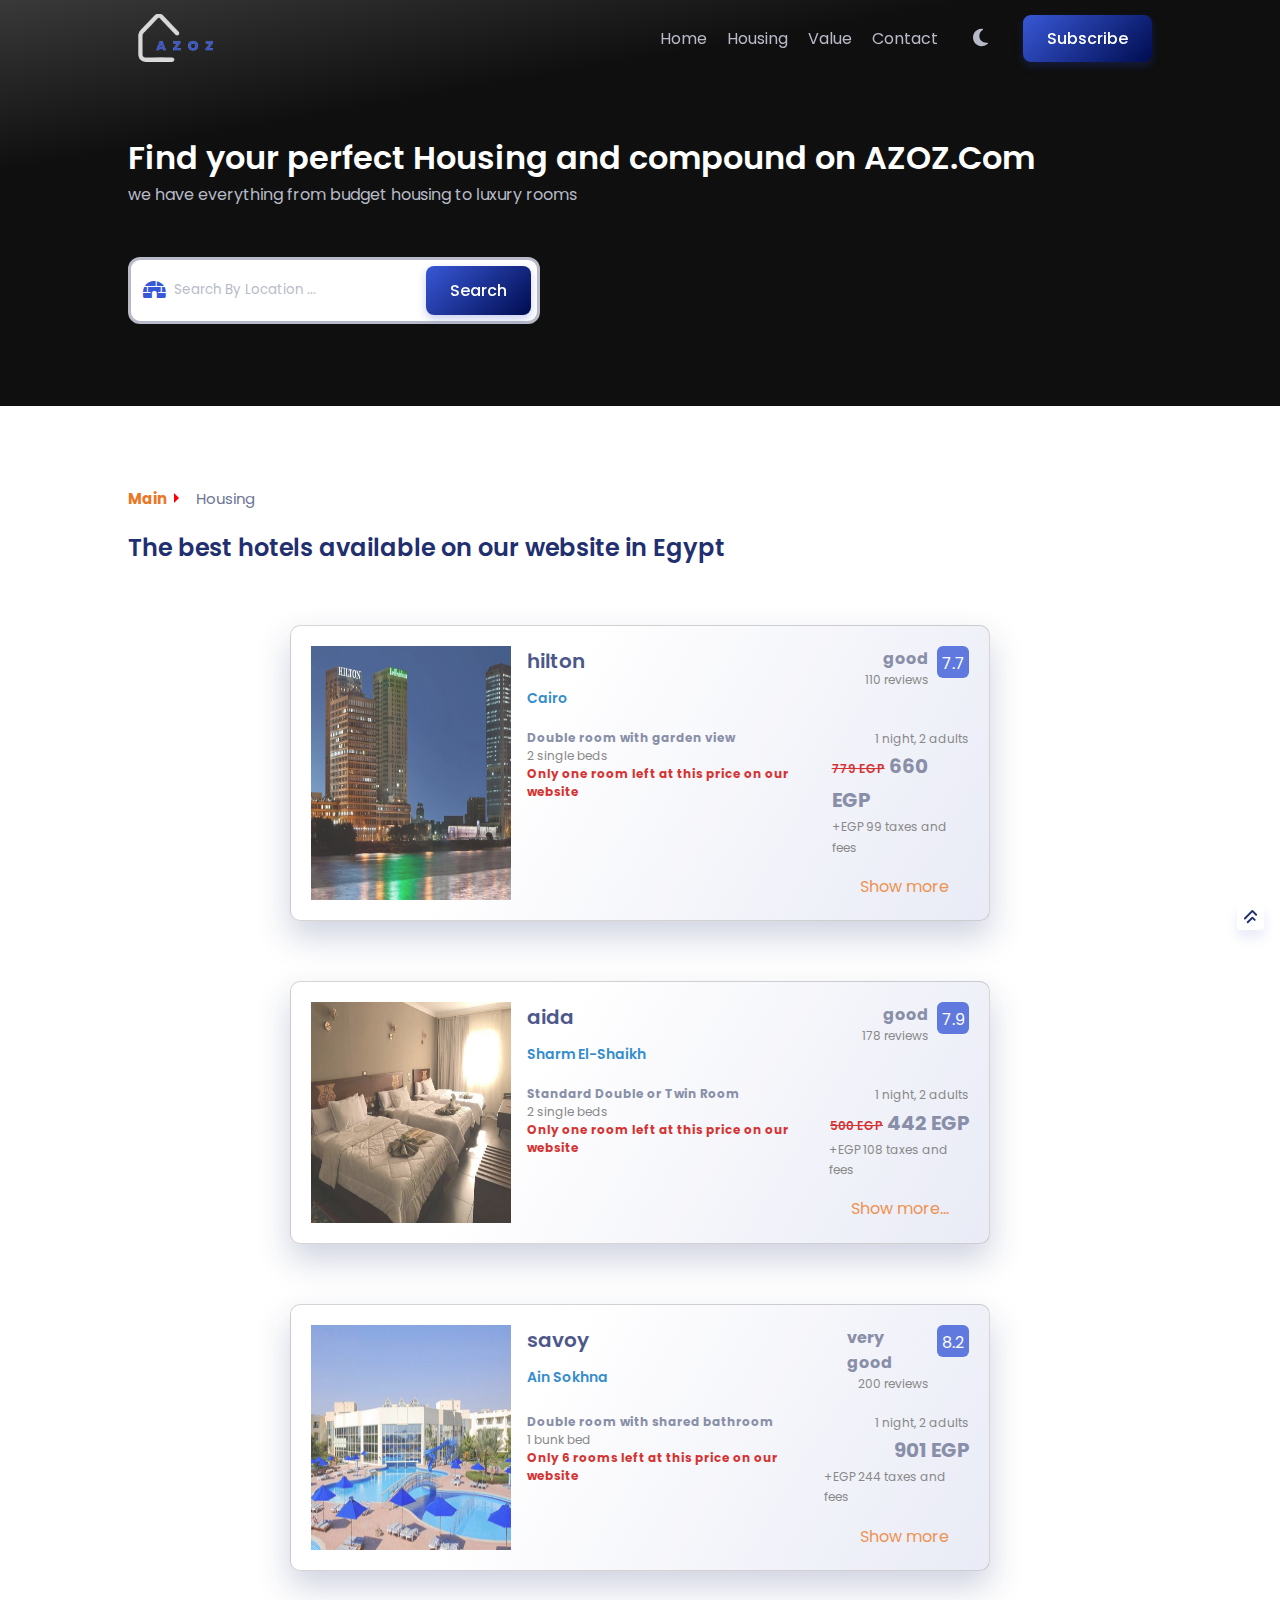
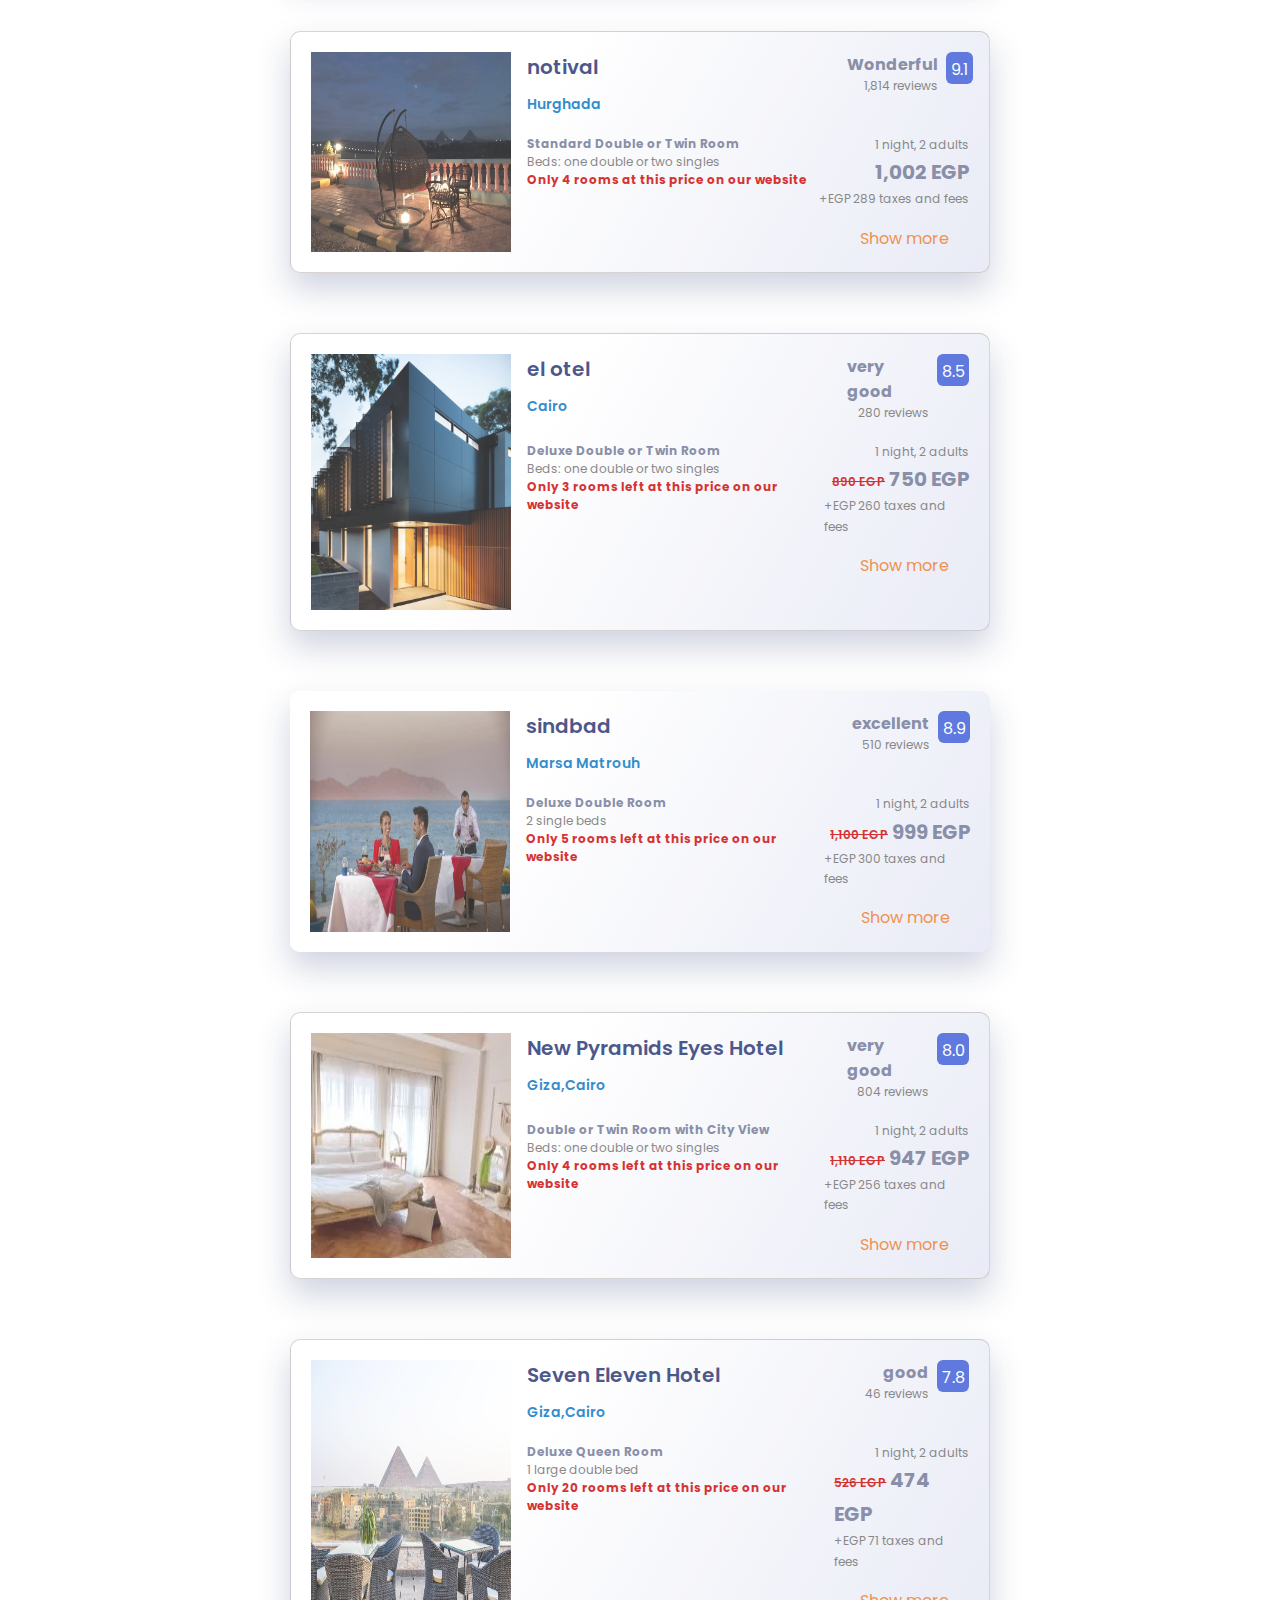
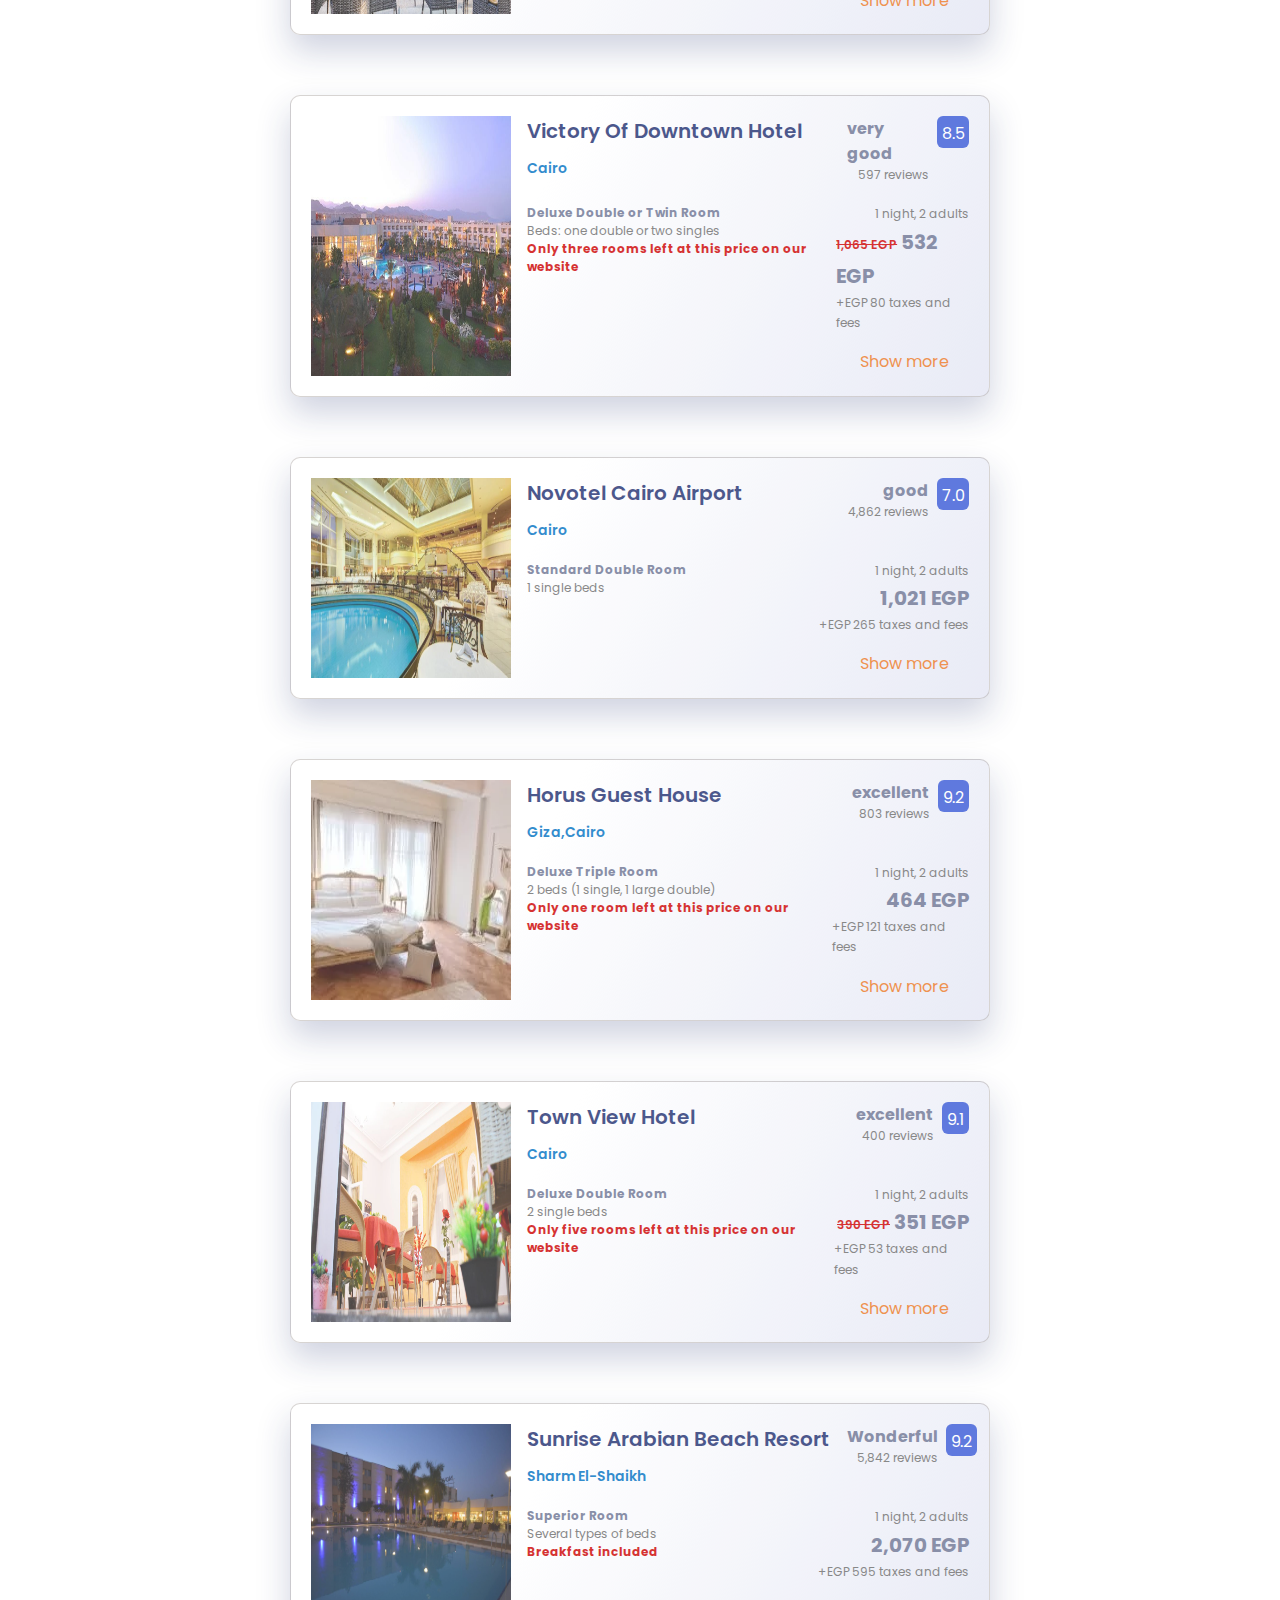
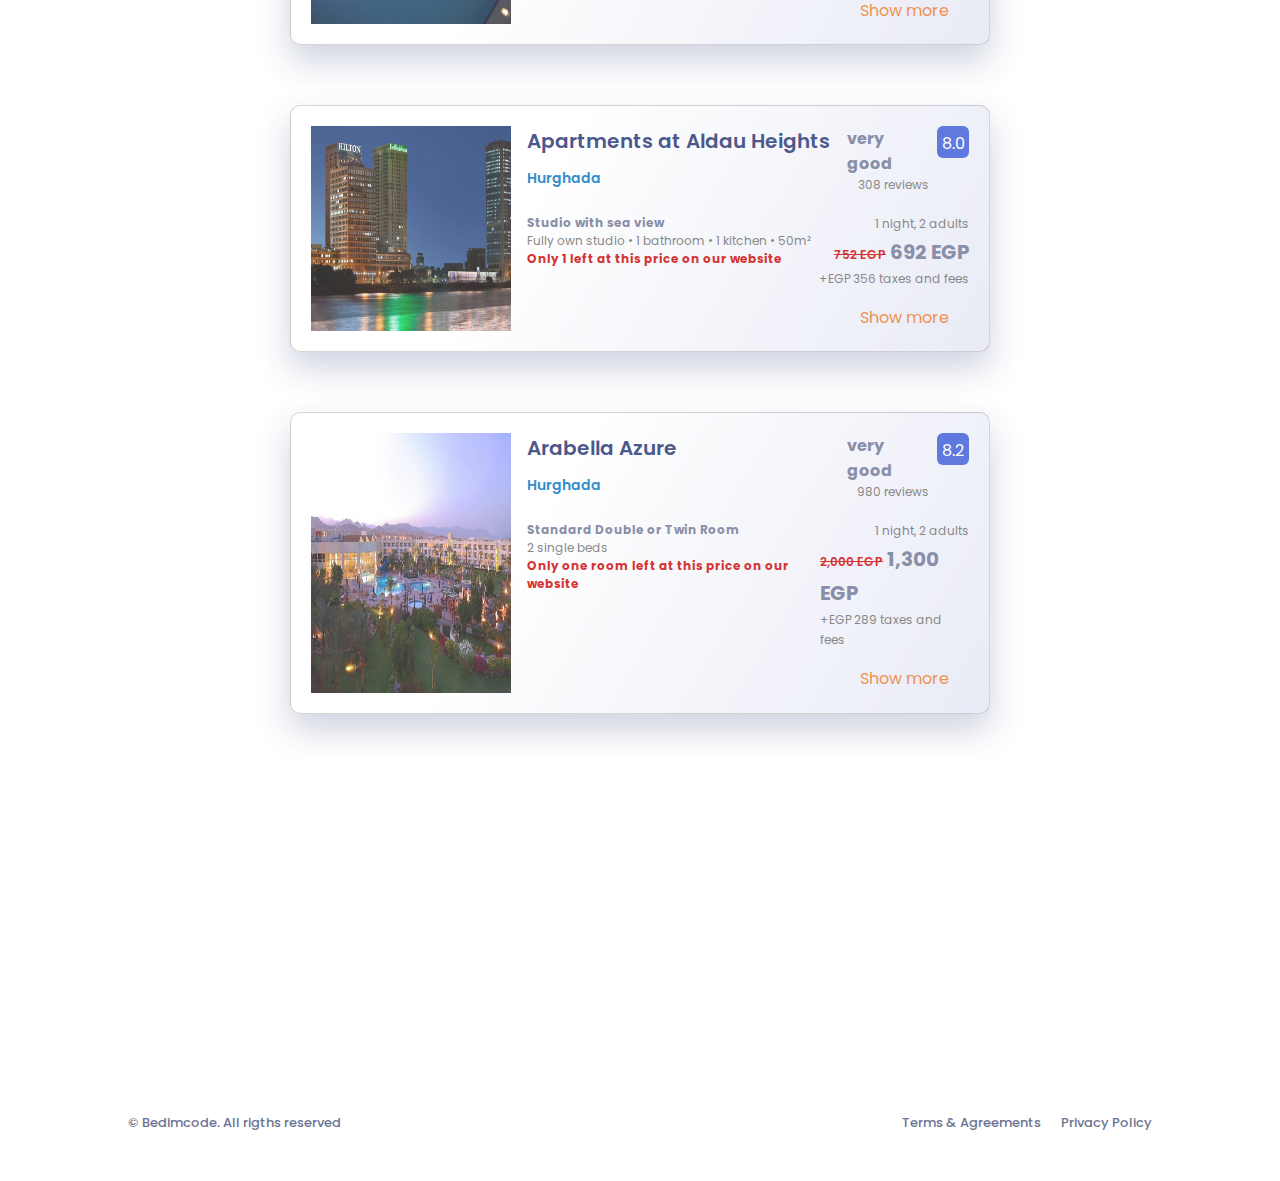
==== housing.html @ ae032623 "first" ====
<!DOCTYPE html>
<html lang="en">
<head>
    <meta charset="UTF-8">
    <meta http-equiv="X-UA-Compatible" content="IE=edge">
    <meta name="viewport" content="width=device-width, initial-scale=1.0">
    <title>More Housing</title>

    <!--=============== FAVICON ===============-->
    <link rel="shortcut icon" href="image/favicon.png" type="image/x-icon">

    <!-- Font Awesome Library -->
    <link rel="stylesheet" href="css/all.min.css">

    <!-- Main Template CSS File -->
    <link rel="stylesheet" href="css/housing.css">
</head>
<body onload="yt()">
    <!--==================== HEADER ====================-->
    <header class="header" id="header">
        <div class="container">
            <nav class="nav">
                <a href="#" class="nav__logo">
                    <img src="image/abc-removebg-preview.png" alt="website logo">
                </a>

                <div class="nav__bar">
                    <div class="nav__menu">
                        <ul class="nav__list">
                            <li class="nav__item">
                                <a href="#home" class="nav__link">
                                    <i class="fa-solid fa-house"></i>
                                    <span>home</span>
                                </a>
                            </li>
                            <li class="nav__item">
                                <a href="#popular" class="nav__link">
                                    <i class="fa-solid fa-hotel"></i>
                                    <span>housing</span>
                                </a>
                            </li>
                            <li class="nav__item">
                                <a href="#value" class="nav__link">
                                    <i class="fa-solid fa-award"></i>
                                    <span>value</span>
                                </a>
                            </li>
                            <li class="nav__item">
                                <a href="#contact" class="nav__link">
                                    <i class="fa-solid fa-phone-volume"></i>
                                    <span>contact</span>
                                </a>
                            </li>
                        </ul>
                    </div>
    
                    <i class="fa fa-moon dark-mode" id="dark-mode-btn"></i>

                    <div id="loginplace"><a href="sign.html" id="namelink" class="btn nav__button">Subscribe</a></div>
                    <div onclick="ahmed()" id="place"><a href="#" id="namelink1" class="btn nav__button">logout</a></div>
                    <div id="profile1"><a style="text-decoration: none;" href="#" class="btn nav__button">profile</a></div>

                </div>
            </nav>
        </div>
    </header>
    <br>
    <!-- -------------------------------------------------- -->
    <section class="otel">
        <section class="Hotels">
            <!-- -------------------------------------------------- -->
            <header class="h">
                <div class="container">
                    <div class="info">
                        <h1>Find your perfect Housing and compound on AZOZ.Com</h1>
                        <p>we have everything from budget housing to luxury rooms</p>
                        <form action="" class="home__search">
                            <i class="fa-solid fa-igloo"></i>
                            <input type="search" class="home__search-input" placeholder="Search By Location ...">
                            <button class="home__search-btn btn">Search</button>
                        </form>
                    </div>
                </div>
            </header>
            <div class="container">
                <div class="links">
                    <a href="index.html">Main</a>
                    <a href="">Housing</a>
                </div>
                <h2>The best hotels available on our website in Egypt</h2>
                <div class="all">
                    <div class="card" id="hilton">
                        <div class="imge">
                            <a href="hilton.html"> <img src="image/hilton-hotel-cairo-3.jpg" alt=""></a>
                        </div>
                        <div class="info">
                            <div class="first">
                                <div class="head">
                                    <h2> <a href="hilton.html">hilton</a></h2>
                                    <h3> <a href="hilton.html">Cairo</a></h3>
                                </div>
                                <div class="support">
                                    <div class="rev">
                                        <div>good</div>
                                        <div>110 reviews</div>
                                    </div>
                                    <span>7.7</span>
                                </div>
                            </div>
                            <div class="second">
                                <div class="one">
                                    <div class="fixed1">Double room with garden view</div>
                                    <div class="fixed2">2 single beds</div>
                                    <div class="fixed3">Only one room left at this price on our website</div>
                                </div>
                                <div class="two">
                                    <div class="fixed">1 night, 2 adults</div>
                                    <div class="praice"><del>779 EGP</del>660 EGP </div>
                                    <div class="fixed">+EGP 99 taxes and fees</div>
                                    <a href="hilton.html">Show more</a>
                                </div>
                            </div>
                        </div>
                    </div>
                    <div class="card" id="aida">
                        <div class="imge">
                            <a href="Aida hotel.html"> <img src="image/twon.jpg" alt=""></a>
                        </div>
                        <div class="info">
                            <div class="first">
                                <div class="head">
                                    <h2> <a href="Aida hotel.html">aida</a></h2>
                                    <h3> <a href="Aida hotel.html">Sharm El-Shaikh</a></h3>
                                </div>
                                <div class="support">
                                    <div class="rev">
                                        <div>good</div>
                                        <div>178 reviews</div>
                                    </div>
                                    <span>7.9</span>
                                </div>
                            </div>
                            <div class="second">
                                <div class="one">
                                    <div class="fixed1">Standard Double or Twin Room</div>
                                    <div class="fixed2">2 single beds</div>
                                    <div class="fixed3">Only one room left at this price on our website</div>
                                </div>
                                <div class="two">
                                    <div class="fixed">1 night, 2 adults</div>
                                    <div class="praice"> <del>500 EGP</del>442 EGP </div>
                                    <div class="fixed">+EGP 108 taxes and fees</div>
                                    <a href="aida.html">Show more...</a>
                                </div>
                            </div>
                        </div>
                    </div>
                    <div class="card" id="savoy">
                        <div class="imge">
                            <a href="savoy.html"> <img src="image/sidbad.jfif" alt=""></a>
                        </div>
                        <div class="info">
                            <div class="first">
                                <div class="head">
                                    <h2> <a href="savoy.html">savoy</a></h2>
                                    <h3> <a href="savoy.html">Ain Sokhna</a></h3>
                                </div>
                                <div class="support">
                                    <div class="rev">
                                        <div>very good</div>
                                        <div>200 reviews</div>
                                    </div>
                                    <span>8.2</span>
                                </div>
                            </div>
                            <div class="second">
                                <div class="one">
                                    <div class="fixed1">Double room with shared bathroom</div>
                                    <div class="fixed2">1 bunk bed</div>
                                    <div class="fixed3">Only 6 rooms left at this price on our website</div>
                                </div>
                                <div class="two">
                                    <div class="fixed">1 night, 2 adults</div>
                                    <div class="praice">
                                        <!--<del>500 EGP</del>-->901 EGP
                                    </div>
                                    <div class="fixed">+EGP 244 taxes and fees</div>
                                    <a href="savoy.html">Show more</a>
                                </div>
                            </div>
                        </div>
                    </div>
                    <div class="card" id="notival">
                        <div class="imge">
                            <a href="notival.html"> <img src="image/seven.jpg" alt=""></a>
                        </div>
                        <div class="info">
                            <div class="first">
                                <div class="head">
                                    <h2> <a href="notival.html">notival</a></h2>
                                    <h3> <a href="notival.html">Hurghada</a></h3>
                                </div>
                                <div class="support">
                                    <div class="rev">
                                        <div>Wonderful</div>
                                        <div>1,814 reviews</div>
                                    </div>
                                    <span>9.1</span>
                                </div>
                            </div>
                            <div class="second">
                                <div class="one">
                                    <div class="fixed1">Standard Double or Twin Room</div>
                                    <div class="fixed2">Beds: one double or two singles</div>
                                    <div class="fixed3">Only 4 rooms at this price on our website</div>
                                </div>
                                <div class="two">
                                    <div class="fixed">1 night, 2 adults</div>
                                    <div class="praice">1,002 EGP </div>
                                    <div class="fixed">+EGP 289 taxes and fees</div>
                                    <a href="notival.html">Show more</a>
                                </div>
                            </div>
                        </div>
                    </div>
                    <div class="card" id="elotel">
                        <div class="imge">
                            <a href="elotel.html"> <img src="image/value.jpg" alt=""></a>
                        </div>
                        <div class="info">
                            <div class="first">
                                <div class="head">
                                    <h2> <a href="elotel.html">el otel</a></h2>
                                    <h3> <a href="elotel.html">Cairo</a></h3>
                                </div>
                                <div class="support">
                                    <div class="rev">
                                        <div>very good</div>
                                        <div>280 reviews</div>
                                    </div>
                                    <span>8.5</span>
                                </div>
                            </div>
                            <div class="second">
                                <div class="one">
                                    <div class="fixed1">Deluxe Double or Twin Room</div>
                                    <div class="fixed2">Beds: one double or two singles</div>
                                    <div class="fixed3">Only 3 rooms left at this price on our website</div>
                                </div>
                                <div class="two">
                                    <div class="fixed">1 night, 2 adults</div>
                                    <div class="praice"><del>890 EGP</del>750 EGP </div>
                                    <div class="fixed">+EGP 260 taxes and fees</div>
                                    <a href="elotel.html">Show more</a>
                                </div>
                            </div>
                        </div>
                    </div>
                    <div style="border: none;" class="card" id="sindbad">
                        <div class="imge">
                            <a href="sindbad.html"> <img src="image/sunrise.jpg" alt=""></a>
                        </div>
                        <div class="info">
                            <div class="first">
                                <div class="head">
                                    <h2> <a href="sindbad.html">sindbad</a></h2>
                                    <h3> <a href="sindbad.html">Marsa Matrouh</a></h3>
                                </div>
                                <div class="support">
                                    <div class="rev">
                                        <div>excellent</div>
                                        <div>510 reviews</div>
                                    </div>
                                    <span>8.9</span>
                                </div>
                            </div>
                            <div class="second">
                                <div class="one">
                                    <div class="fixed1">Deluxe Double Room</div>
                                    <div class="fixed2">2 single beds</div>
                                    <div class="fixed3">Only 5 rooms left at this price on our website</div>
                                </div>
                                <div class="two">
                                    <div class="fixed">1 night, 2 adults</div>
                                    <div class="praice"><del>1,100 EGP</del>999 EGP </div>
                                    <div class="fixed">+EGP 300 taxes and fees</div>
                                    <a href="sindbad.html">Show more</a>
                                </div>
                            </div>
                        </div>
                    </div>
                    <div class="card" id="new">
                        <div class="imge">
                            <a href="new.html"> <img src="image/elotel.webp" alt=""></a>
                        </div>
                        <div class="info">
                            <div class="first">
                                <div class="head">
                                    <h2> <a href="new.html">New Pyramids Eyes Hotel</a></h2>
                                    <h3> <a href="new.html">Giza,Cairo</a></h3>
                                </div>
                                <div class="support">
                                    <div class="rev">
                                        <div>very good</div>
                                        <div>804 reviews</div>
                                    </div>
                                    <span>8.0</span>
                                </div>
                            </div>
                            <div class="second">
                                <div class="one">
                                    <div class="fixed1">Double or Twin Room with City View</div>
                                    <div class="fixed2">Beds: one double or two singles</div>
                                    <div class="fixed3">Only 4 rooms left at this price on our website</div>
                                </div>
                                <div class="two">
                                    <div class="fixed">1 night, 2 adults</div>
                                    <div class="praice"><del>1,110 EGP</del>947 EGP </div>
                                    <div class="fixed">+EGP 256 taxes and fees</div>
                                    <a href="new.htmlee">Show more</a>
                                </div>
                            </div>
                        </div>
                    </div>
                    <div class="card" id="seven">
                        <div class="imge">
                            <a href="seven.html"> <img src="image/269230602.jpg" alt=""></a>
                        </div>
                        <div class="info">
                            <div class="first">
                                <div class="head">
                                    <h2> <a href="seven.html">Seven Eleven Hotel</a></h2>
                                    <h3> <a href="seven.html">Giza,Cairo</a></h3>
                                </div>
                                <div class="support">
                                    <div class="rev">
                                        <div>good</div>
                                        <div>46 reviews</div>
                                    </div>
                                    <span>7.8</span>
                                </div>
                            </div>
                            <div class="second">
                                <div class="one">
                                    <div class="fixed1">Deluxe Queen Room</div>
                                    <div class="fixed2">1 large double bed</div>
                                    <div class="fixed3">Only 20 rooms left at this price on our website</div>
                                </div>
                                <div class="two">
                                    <div class="fixed">1 night, 2 adults</div>
                                    <div class="praice"><del>526 EGP</del>474 EGP </div>
                                    <div class="fixed">+EGP 71 taxes and fees</div>
                                    <a href="seven.html">Show more</a>
                                </div>
                            </div>
                        </div>
                    </div>
                    <div class="card" id="victory">
                        <div class="imge">
                            <a href="victory.html"> <img src="image/126b5e21-d3ff-4d45-a3eb-1bd9fd223700.jfif" alt=""></a>
                        </div>
                        <div class="info">
                            <div class="first">
                                <div class="head">
                                    <h2> <a href="victory.html">Victory Of Downtown Hotel</a></h2>
                                    <h3> <a href="victory.html">Cairo</a></h3>
                                </div>
                                <div class="support">
                                    <div class="rev">
                                        <div>very good</div>
                                        <div>597 reviews</div>
                                    </div>
                                    <span>8.5</span>
                                </div>
                            </div>
                            <div class="second">
                                <div class="one">
                                    <div class="fixed1">Deluxe Double or Twin Room</div>
                                    <div class="fixed2">Beds: one double or two singles</div>
                                    <div class="fixed3">Only three rooms left at this price on our website</div>
                                </div>
                                <div class="two">
                                    <div class="fixed">1 night, 2 adults</div>
                                    <div class="praice"><del>1,065 EGP</del>532 EGP </div>
                                    <div class="fixed">+EGP 80 taxes and fees</div>
                                    <a href="victory.html">Show more</a>
                                </div>
                            </div>
                        </div>
                    </div>
                    <div class="card" id="novotel">
                        <div class="imge">
                            <a href="novotel.html"> <img src="image/notival.jfif" alt=""></a>
                        </div>
                        <div class="info">
                            <div class="first">
                                <div class="head">
                                    <h2> <a href="novotel.html">Novotel Cairo Airport</a></h2>
                                    <h3> <a href="novotel.html">Cairo</a></h3>
                                </div>
                                <div class="support">
                                    <div class="rev">
                                        <div>good</div>
                                        <div>4,862 reviews</div>
                                    </div>
                                    <span>7.0</span>
                                </div>
                            </div>
                            <div class="second">
                                <div class="one">
                                    <div class="fixed1">Standard Double Room</div>
                                    <div class="fixed2">1 single beds</div>
                                </div>
                                <div class="two">
                                    <div class="fixed">1 night, 2 adults</div>
                                    <div class="praice">1,021 EGP </div>
                                    <div class="fixed">+EGP 265 taxes and fees</div>
                                    <a href="novotel.html">Show more</a>
                                </div>
                            </div>
                        </div>
                    </div>
                    <div class="card" id="horus">
                        <div class="imge">
                            <a href="horus.html"> <img src="image/340600448.webp" alt=""></a>
                        </div>
                        <div class="info">
                            <div class="first">
                                <div class="head">
                                    <h2> <a href="horus.html">Horus Guest House</a></h2>
                                    <h3> <a href="horus.html">Giza,Cairo</a></h3>
                                </div>
                                <div class="support">
                                    <div class="rev">
                                        <div>excellent</div>
                                        <div>803 reviews</div>
                                    </div>
                                    <span>9.2</span>
                                </div>
                            </div>
                            <div class="second">
                                <div class="one">
                                    <div class="fixed1">Deluxe Triple Room</div>
                                    <div class="fixed2">2 beds (1 single, 1 large double)</div>
                                    <div class="fixed3">Only one room left at this price on our website</div>
                                </div>
                                <div class="two">
                                    <div class="fixed">1 night, 2 adults</div>
                                    <div class="praice">464 EGP </div>
                                    <div class="fixed">+EGP 121 taxes and fees</div>
                                    <a href="horus.html">Show more</a>
                                </div>
                            </div>
                        </div>
                    </div>
                    <div class="card" id="town">
                        <div class="imge">
                            <a href="town.html"> <img src="image/55.jfif" alt=""></a>
                        </div>
                        <div class="info">
                            <div class="first">
                                <div class="head">
                                    <h2> <a href="horus.html"> Town View Hotel</a></h2>
                                    <h3> <a href="horus.html">Cairo</a></h3>
                                </div>
                                <div class="support">
                                    <div class="rev">
                                        <div>excellent</div>
                                        <div>400 reviews</div>
                                    </div>
                                    <span>9.1</span>
                                </div>
                            </div>
                            <div class="second">
                                <div class="one">
                                    <div class="fixed1">Deluxe Double Room</div>
                                    <div class="fixed2">2 single beds</div>
                                    <div class="fixed3">Only five rooms left at this price on our website</div>
                                </div>
                                <div class="two">
                                    <div class="fixed">1 night, 2 adults</div>
                                    <div class="praice"><del>390 EGP</del>351 EGP </div>
                                    <div class="fixed">+EGP 53 taxes and fees</div>
                                    <a href="horus.html">Show more</a>
                                </div>
                            </div>
                        </div>
                    </div>
                    <div class="card" id="sun">
                        <div class="imge">
                            <a href="sun.html"> <img src="image/novital.jpg" alt=""></a>
                        </div>
                        <div class="info">
                            <div class="first">
                                <div class="head">
                                    <h2> <a href="sun.html"> Sunrise Arabian Beach Resort</a></h2>
                                    <h3> <a href="sun.html">Sharm El-Shaikh</a></h3>
                                </div>
                                <div class="support">
                                    <div class="rev">
                                        <div>Wonderful</div>
                                        <div>5,842 reviews</div>
                                    </div>
                                    <span>9.2</span>
                                </div>
                            </div>
                            <div class="second">
                                <div class="one">
                                    <div class="fixed1">Superior Room</div>
                                    <div class="fixed2">Several types of beds</div>
                                    <div class="fixed3">Breakfast included</div>
                                </div>
                                <div class="two">
                                    <div class="fixed">1 night, 2 adults</div>
                                    <div class="praice">2,070 EGP </div>
                                    <div class="fixed">+EGP 595 taxes and fees</div>
                                    <a href="sun.html">Show more</a>
                                </div>
                            </div>
                        </div>
                    </div>
                    <div class="card" id="apart">
                        <div class="imge">
                            <a href="apart.html"> <img src="image/hilton-hotel-cairo-3.jpg" alt=""></a>
                        </div>
                        <div class="info">
                            <div class="first">
                                <div class="head">
                                    <h2> <a href="apart.html">Apartments at Aldau Heights</a></h2>
                                    <h3> <a href="apart.html">Hurghada</a></h3>
                                </div>
                                <div class="support">
                                    <div class="rev">
                                        <div>very good</div>
                                        <div>308 reviews</div>
                                    </div>
                                    <span>8.0</span>
                                </div>
                            </div>
                            <div class="second">
                                <div class="one">
                                    <div class="fixed1">Studio with sea view</div>
                                    <div class="fixed2">Fully own studio • 1 bathroom • 1 kitchen • 50m²</div>
                                    <div class="fixed3">Only 1 left at this price on our website</div>
                                </div>
                                <div class="two">
                                    <div class="fixed">1 night, 2 adults</div>
                                    <div class="praice"><del>752 EGP</del>692 EGP </div>
                                    <div class="fixed">+EGP 356 taxes and fees</div>
                                    <a href="apart.html">Show more</a>
                                </div>
                            </div>
                        </div>
                    </div>
                    <div class="card" id="arabella">
                        <div class="imge">
                            <a href="arabella.html"> <img src="image/savoy.jfif" alt=""></a>
                        </div>
                        <div class="info">
                            <div class="first">
                                <div class="head">
                                    <h2> <a href="arabella.html">Arabella Azure</a></h2>
                                    <h3> <a href="arabella.html">Hurghada</a></h3>
                                </div>
                                <div class="support">
                                    <div class="rev">
                                        <div>very good</div>
                                        <div>980 reviews</div>
                                    </div>
                                    <span>8.2</span>
                                </div>
                            </div>
                            <div class="second">
                                <div class="one">
                                    <div class="fixed1">Standard Double or Twin Room</div>
                                    <div class="fixed2">2 single beds</div>
                                    <div class="fixed3">Only one room left at this price on our website</div>
                                </div>
                                <div class="two">
                                    <div class="fixed">1 night, 2 adults</div>
                                    <div class="praice"><del>2,000 EGP</del>1,300 EGP </div>
                                    <div class="fixed">+EGP 289 taxes and fees</div>
                                    <a href="arabella.html">Show more</a>
                                </div>
                            </div>
                        </div>
                    </div>
                </div>
            </div>
        </section>
    </section>
    <!-- -------------------------------------------------- -->

    <!--==================== FOOTER ====================-->
    <footer class="footer section">
        <div class="footer__container container grid">
            <div>
                <a href="#" class="footer__logo">
                    <!-- <img src="image/Logo-removebg-preview.png" alt="website logo"> -->
                    <h3>AZOZ</h3>
                </a>
                <p class="footer__description">
                    Our vision is to make all people <br> 
                    the best place to live for them.
                </p>
            </div>

            <div class="footer__content">

                <div>
                    <h3 class="footer__title">
                        About
                    </h3>
                    <ul class="footer__links">
                        <li>
                            <a href="#" class="footer__link">About Us</a>
                        </li>
                        <li>
                            <a href="#" class="footer__link">Features</a>
                        </li>
                        <li>
                            <a href="#" class="footer__link">News & Blog</a>
                        </li>
                    </ul>
                </div>

                <div>
                    <h3 class="footer__title">
                        Company
                    </h3>
                    <ul class="footer__links">
                        <li>
                            <a href="#" class="footer__link">How We Work?</a>
                        </li>
                        <li>
                            <a href="#" class="footer__link">Capital</a>
                        </li>
                        <li>
                            <a href="#" class="footer__link">Security</a>
                        </li>
                    </ul>
                </div>

                <div>
                    <h3 class="footer__title">
                        Support
                    </h3>
                    <ul class="footer__links">
                        <li>
                            <a href="#" class="footer__link">FAQs</a>
                        </li>
                        <li>
                            <a href="#" class="footer__link">Support center</a>
                        </li>
                        <li>
                            <a href="#" class="footer__link">Contact Us</a>
                        </li>
                    </ul>
                </div>

                <div>
                    <h3 class="footer__title">
                        Follow us
                    </h3>
                    <ul class=".footer__social">
                        <a href="#" class="footer__social-link">
                            <i class="fa-brands fa-facebook"></i>
                        </a>
                        <a href="#" class="footer__social-link">
                            <i class="fa-brands fa-facebook"></i>
                        </a>
                        <a href="#" class="footer__social-link">
                            <i class="fa-brands fa-facebook"></i>
                        </a>
                    </ul>
                </div>
            </div>
        </div>

        <div class="footer__info container">
            <span class="footer__copy">
                &#169; Bedimcode. All rigths reserved
            </span>

            <div class="footer__privacy">
                <a href="">Terms & Agreements</a>
                <a href="">Privacy Policy</a>
            </div>
        </div>

    </footer>



     <!--=============== SCROLLREVEAL ===============-->
    <script src="js/scrollreveal.min.js"></script>

    <!--========== SCROLL UP ==========-->
    <a href="#" class="scrollup" id="scrollup">
        <!-- <i class="fa-solid fa-chevron-up"></i>
        <i class="fa-solid fa-chevron-up"></i> -->
        <i class="fa-solid fa-check-double"></i>
    </a>

    <!--=============== SWIPER JS ===============-->
    <script src="js/swiper-bundle.min.js"></script>

    <script src="js/user.js"></script>

    <!--=============== search JS ===============-->
    <script src="js/search.js"></script>

    <!-- Main JS File -->
    <script src="js/main.js"></script>
</body>
---- css/housing.css ----
/*=============== GOOGLE FONTS ===============*/
@import url("https://fonts.googleapis.com/css2?family=Poppins:wght@400;500;600&display=swap");

/*=============== VARIABLES CSS ===============*/
:root {
  --header-height: 56px;

  /*========== Colors ==========*/
  /*Color mode HSL(hue, saturation, lightness)*/
  --first-color: hsl(228, 66%, 53%);
  --first-color-alt: hsl(228, 66%, 47%);
  --first-color-light: hsl(228, 62%, 59%);
  --first-color-lighten: hsl(228, 100%, 97%);
  --second-color: hsl(25, 83%, 53%);
  --title-color: hsl(228, 57%, 28%);
  --text-color: hsl(228, 15%, 50%);
  --text-color-light: hsl(228, 12%, 75%);
  --border-color: hsl(228, 99%, 98%);
  --body-color: #fff;
  --container-color: #fff;

  /*========== Fonts ==========*/
  /*.5rem = 8px | 1rem = 16px ...*/
  /* --body-font: 'Poppins', sans-serif; */
  --biggest-font-size: 2.25rem;
  --h1-font-size: 1.5rem;
  --h2-font-size: 1.25rem;
  --h3-font-size: 1rem;
  --normal-font-size: 0.938rem;
  --small-font-size: 0.813rem;
  --smaller-font-size: 0.75rem;

  /*========== Font weight ==========*/
  --font-medium: 500;
  --font-semi-bold: 600;

  /*========== transition ==========*/
  --more-transition: 0.5s;
  --middle-transition: 0.4s;
  --less-transition: 0.3s;



  /*========== z index ==========*/
  /* --z-tooltip: 10;
  --z-fixed: 100; */
}

/* Responsive */
@media screen and (min-width: 1024px) {
  :root {
    --biggest-font-size: 4rem;
    --h1-font-size: 2.25rem;
    --h2-font-size: 1.5rem;
    --h3-font-size: 1.25rem;
    --normal-font-size: 1rem;
    --small-font-size: 0.875rem;
    --smaller-font-size: 0.813rem;
  }
}

/*=============== RESET HTML ELEMENTS ===============*/
* {
  box-sizing: border-box;
  padding: 0;
  margin: 0;
}

html {
  scroll-behavior: smooth;
}

body {
  font-family: "Poppins", sans-serif;
  font-size: var(--normal-font-size);
  background-color: var(--body-color);
  color: var(--text-color);
  transition: 0.3s; /* For animation dark mode */
}

h1,
h2,
h3 {
  color: var(--title-color);
  font-weight: var(--font-semi-bold);
}

ul {
  list-style: none;
}

a {
  text-decoration: none;
}

img {
  max-width: 100%;
  height: auto;
}

input,
button {
  font-family: var(--body-font);
  outline: none;
  border: none;
}

/*=============== REUSABLE CSS CLASSES ===============*/
.container {
  max-width: 1024px;

  margin-left: 24px; 
  margin-right: 24px; 
}

.grid {
  display: grid;
}

.section {
  padding: 72px 0 32px;
}

.section__title {
  font-size: var(--h2-font-size);
  margin-bottom: 16px;
}

.section__title span {
  color: var(--second-color);
}

.section__subtitle {
  display: block;
  font-size: var(--small-font-size);
  color: var(--second-color);
}

.main {
  overflow: hidden;/* For the animations ScrollReveal */
}

/* For small devices */
@media screen and (max-width: 350px) {
  .container {
    margin-left: 16px; 
    margin-right: 16px; 
  }

  .section {
    padding: 56px 0 16px;
  }
}

/* For large devices */
@media screen and (min-width: 1023px) {
  .section {
    padding: 120px 0 16px;
  }

  .section__title {
    font-size: 36px;
  }

  .section__subtitle {
    font-size: var(--normal-font-size);
  }
}

@media screen and (min-width: 1040px) {
  .container {
    margin-left: auto;
    margin-right: auto;
  }
}


/*=============== THEME ===============*//*=============== THEME ===============*/
.dark-mode {
  font-size: 20px;
  color: #fff;
  /* cursor: pointer; */
  transition: var(--less-transition);
}

.dark-mode:hover {
  color: var(--first-color);
}

/*========== Variables Dark theme ==========*//*========== Variables Dark theme ==========*/
body.dark-theme{
  --first-color: hsl(228, 66%, 62%);
  --second-color: hsl(25, 57%, 54%);
  --title-color: hsl(228, 8%, 95%);
  --text-color: hsl(228, 8%, 70%);
  --border-color: hsl(228, 16%, 14%);
  --body-color: hsl(228, 12%, 8%);
  --container-color: hsl(228, 16%, 12%);
  }

/*========== 
    Color changes in some parts of 
    the website, in dark theme 
==========*/
.dark-theme .nav__menu,
.dark-theme .home__img,
.dark-theme .popular__card:hover,
.dark-theme .value__img,
.dark-theme .dropdowns-open,
.dark-theme .dropdowns-open .value_dropdowns-icon,
.dark-theme .dropdowns-open .value_dropdowns-arrow,
.dark-theme .contact__img,
.dark-theme .contact__card-box:hover,
.dark-theme .scrollup {
  box-shadow: none;
}

.dark-theme .value__image-box,
.dark-theme .value__dropdowns-icon,
.dark-theme .value__dropdowns-arrow,
.dark-theme .contact__image-box,
.dark-theme .contact__card i,
.dark-theme .contact__card-button,
.dark-theme .subscribe__container {
  background-color: var(--container-color);
}

.dark-theme .subscribe__container {
  border: 6px solid var(--body-color);
}

.dark-theme .subscribe__description {
  color: var(--text-color);
}

.dark-theme::-webkit-scrollbar {
  background-color: hsl(228, 4%, 15%);
}

.dark-theme::-webkit-scrollbar-thumb{
  background-color: hsl(228, 4%, 25%);
}
  
.dark-theme::-webkit-scrollbar-thumb:hover{
  background-color: hsl(228, 4%, 35%);
}


/*=============== HEADER & NAV ===============*//*=============== HEADER & NAV ===============*/
.header {
    position: fixed;
    top: 0;
    left: 0;
    width: 100%;
    z-index: 100;
    transition: var(--middle-transition);
  }
  
  .nav {
    height: calc(var(--header-height) + 20px);
    display: flex;
    justify-content: space-between;
    align-items: center;
    text-transform: capitalize;
  }
  
  .nav__logo {
    transition: var(--middle-transition);
    width: 90px;
  }
  
  .nav__logo img {
    height: 100%;
    display: block;
    /* filter: invert(); */
    /* filter:hue-rotate(deg); */
  }
  
  .nav__logo:hover {
    filter: invert(80%);
  }
  
  .nav__bar {
    display: flex;
    justify-content: flex-end;
    align-items: center;
    gap: 35px;
  }
  
  .nav__list {
    display: flex;
    justify-content: end;
      gap: 20px;
  }
  
  .nav__link,
  .dark-mode {
    color: var(--text-color-light);
  }
  
  .nav__link i {
    display: none;
  }
  
  .dark-mode {
    cursor: pointer;
  }
  
  .active-link {
    color: var(--first-color);
    font-weight: var(--font-medium);
  }
  
  @media screen and (max-width: 1023px) {
    .nav {
      height: var(--header-height); 
    }
    .nav__menu {
      position: fixed;
      bottom: 32px;
      left: 0;
      right: 0;
      width: 90%;
      margin: 0 auto;
      padding: 20px 45px;
      background-color: var(--container-color);
      box-shadow: 0 8px 24px hsla(228, 66%, 45%, 0.15);
      border-radius: 15px;
      transition: 0.3s;
    }
  
    .nav__logo {
      width: 70px;
    }
  
    .nav__list {
      display: flex;
      justify-content: space-between;
      align-items: center;
    }
  
    .nav__link {
      color: var(--text-color);
      display: flex;
      padding: 8px;
    }
  
    .nav__link i {
      font-size: 18px;
      display: block;
    }
  
    .nav__link span {
      display: none;
    }
  
    .nav__button {
      display: none;
    }
  
    .active-link {
      border-radius: 50%;
      background-color: var(--first-color);
      color: #fff;
    }
  }
  

  #place, 
#profile1 {
  display: none;
}
  
  /* For small devices */
  @media screen and (max-width: 320px) {
    .nav__menu {
      padding: 12px 16px;
    }
  
    .nav__link i {
      font-size: 16px;
    }
  }
  
  
  /* For medium devices */
  @media screen and (min-width: 576px) {
    .nav__menu {
      width: 345px;
    }
  
    .home__search {
      width: 412px;
    }
  }
  
  
  /* Change background header */
  .scroll-header {
    background-color: var(--body-color);
    box-shadow: 0 1px 4px hsla(228, 4%, 15%, 0.1);
  }
  
  .scroll-header .nav__logo h3 { 
    color: var(--first-color);
  }
  
  .scroll-header .dark-mode {
    color: var(--text-color);
  }
  
  .scroll-header .nav__logo img {
    filter: invert();
  }
  


  /*=============== BUTTON ===============*//*=============== BUTTON ===============*/
.btn {
  background: linear-gradient(137deg,
  hsl(228, 66%, 53%),
  hsl(230.85deg 100% 15.72%));
  color: #fff;
  padding: 12px 24px;
  border-radius: 8px;
  font-size: var(--normal-font-size);
  font-weight: var(--font-medium);
  box-shadow: 0 4px 8px hsla(228, 66%, 45%, 0.25);
  cursor: pointer;
  transition: var(--middle-transition);
}




  .position-center {
    position: absolute;
    top: 50%;
    left: 50%;
    transform: translate(-50%, -50%);
}

.special-heading {
    text-align: center;
    color: #ebeced;
    font-weight: 800;
    font-size: 100px;
    letter-spacing: -3px;
    margin-bottom: 0;
}


.home__search {
    background-color: var(--body-color);
    display: flex;
    align-items: center;
    border-radius: 12px;
    margin-bottom: 32px;
    padding: 6px 6px 6px 12px;
    border: 3px solid var(--text-color-light);
  }
  
  .home__search i {
    font-size: 20px;
    color: var(--first-color);
  }
  
  .home__search-input {
    width: 90%;
    background-color: var(--body-color);
    margin: 0 8px;
    color: var(--text-color);
  }
  
  .home__search-input::placeholder {
    color: var(--text-color-light);
  }
  







/* start header  */
.otel {
    margin-top: -4%;
}

.Hotels  .h{
    color: var(--secondry-color);
    background: linear-gradient(170deg, hsl(0, 0%, 25%) 0%, hsl(0, 0%, 6%) 30%);
    margin-bottom: 80px;
}

.Hotels  .h{
    padding-top: 80px;
    padding-bottom: 50px;
}

.Hotels .h .container .info h1 {
    font-size: 32px;
    padding: 80px 0 0;
    color: #fff;
}

.Hotels .h .container .info p {
    margin-bottom: 50px;
    color: var(--text-color-light);
}
.Hotels .h .head{
    color: var(--secondry-color);
}

.Hotels .h .container .info .search {
    display: flex;
    justify-content: flex-start;
    position: relative;
}

.Hotels .h .container .info .sear {
    display: block;
    width: 320px;
    height: 42px;
    font-size: 15px;
    padding: 0 35px 0;
}

.Hotels .h .container .info .search .sub {
    background-color: #0071c2;
    padding: 5px 32px;
    height: 42px;
    color: white;
    cursor: pointer;
}

.Hotels .h .container .info .search .sub:hover {
    background-color: #015d9f;
    border: solid 3px black;
}

.Hotels .h .container .info .check {
    height: 50px;
    margin-top: 7px;
}

.Hotels .container .info .check input {
    width: 15px;
    height: 15px;
    cursor: pointer;
}

.Hotels .h .container .info .check label {
    font-size: 14px;
    cursor: pointer;
}


.Hotels .h .container .info .search::before {
    content: '\f236';
    font-family: FontAwesome;
    position: absolute;
    top: 11px;
    left: 8px;
    color: #897f79
}

@media (max-width:582px) {
    .Hotels .h .container .info h1 {
        font-size: 25px;
    }

  .Hotels .h  .container .info p {
        margin-top: -14px;
        margin-bottom: 15px;
    }

  .Hotels .h .container .info .sear {
        display: block;
        width: 240px;
        height: 35px;
        font-size: 12px;
        padding: 0 35px 0;
    }

  .Hotels .h .container .info .search::before {
        top: 10px;
        font-size: 15px;
    }

  .Hotels .h .container .info .search .sub {
        background-color: #0071c2;
        padding: 5px 20px;
        height: 35px;
    }
}

@media (max-width:500px) {
  .Hotels .h .container .info h1 {
        font-size: 20px;
        line-height: 1;
        margin-bottom: 30px;
    }

   .Hotels .h .container .info p {
        line-height: 1;
        margin-bottom: 30px;
    }
}

/* end header */
/* ------------------------------------------------------------ */
/* start section */

.otel .container{
    color: var(--secondry-color);
}
.otel .container .links {
    display: inline-block;
    font-size: 15px;
    text-decoration: none;
    position: relative;
    margin-bottom: 20px;
}
.otel .container .links a{
    color: var(--first-color-lightr);
    /* color: black; */
}

.otel .links a:first-child {
    text-decoration: none;
    margin-right: 25px;
    font-weight: 700;
    color: var(--second-color);
}

.otel .links a:first-child:hover,
.otel .links a:nth-child(2):hover {
    text-decoration: underline;
}

.otel .links a:first-child::after {
    content: "";
    position: absolute;
    top: calc(55% - 6px);
    left: calc(30% );
    border-color: transparent transparent transparent red;
    border-style: solid;
    border-width: 5px;
}

.otel .links a:nth-child(2) {
    text-decoration: none;
    margin-right: 25px;
}


.otel .links a:last-child {
    text-decoration: none;
}

.otel .container h2 {
    font-size: 24px;
}

.otel .container .all {
    display: flex;
    flex-wrap: wrap;
    flex-direction: column;
    align-items: center;
    margin-top: 30px;
}

.otel .container .all .card {
    margin: 30px 0;
    display: flex;
    width: 700px;
    padding: 20px;
    border: 0.5px solid #897f7969;
    border-radius: 10px;
    transition: 0.8s;
    box-shadow: 0 16px 32px hsla(228, 66%, 25%, 0.25);
    opacity: 0.8;
    background: linear-gradient(301deg, #3f51b524 0%,  hsl(0, 0%, 100%)  65%);
}

.otel .container .all .card:hover {
    transform: scale(1.01);
    opacity: 1;
}

.otel .container .all .card .imge img {
    width: 200px;
    height: 100%;
}

.otel .container .all .card .imge {
    margin-right: 16px;
}


.otel .container .all .card .info {
    width: calc(100% - 216px);
}
.otel .container .all .card .info .head a{
    color: var(--secondry-color);
}
.otel .container .all .card .info .head h3{
    padding-top:20px ;
}
.otel .container .all .card .info .first {
    display: flex;
    justify-content: space-between;
    margin-bottom: 20px;
}

.otel .container .all .card .info .head h2 a,
.otel .container .all .card .info .head h2 {
    font-size: 20px;
    text-decoration: none;
}

.otel .container .all .card .info .head a:hover {
    color: black;
}

.otel .container .all .card .info .head h3 a,
.otel .container .all .card .info .head h3 {
    font-size: 14px;
    text-decoration: none;
    margin-top: -8px;
    color: #0071c2;
}

.otel .container .all .card .info .support {
    display: flex;
    justify-content: flex-start;
    width: 122px;
}

.otel .container .all .card .info .support span {
    background-color: var(--first-color);
    border-radius: 6px;
    width: 32px;
    height: 32px;
    margin-left: 8px;
    color: white;
    text-align: center;
    padding: 5px;
}

.otel .container .all .card .support .rev {
    display: flex;
    /* line-height: 1; */
    flex-wrap: wrap;
    align-content: flex-start;
    justify-content: flex-end;
}

.otel .container .all .card .support .rev div:first-child {
    font-weight: bold;
}

.otel .container .all .card .support .rev div:last-child {
    font-size: 12px;
    color: #6b6b6b;
}

.otel .container .all .card .info .second {
    display: flex;
    flex-direction: row;
    justify-content: space-between;
}

.otel .container .all .card .info .second .one .fixed1 {
    font-size: 12px;
    font-weight: bold;
}

.otel .container .all .card .info .second .one .fixed2 {
    font-size: 12px;
    color: #6b6b6b;
}

.otel .container .all .card .info .second .one .fixed3 {
    font-size: 12px;
    font-weight: bold;
    color: #cc0000;
}

.otel .container .all .card .info .second .two {
    display: flex;
    flex-direction: column;
    align-items: flex-end;
    line-height: 1.7;
}

.otel .container .all .card .info .second .two .fixed {
    font-size: 12px;
    color: #6b6b6b;
}

.otel .container .all .card .info .second .two .praice {
    font-size: 20px;
    font-weight: bold;
}

.otel .container .all .card .info .second .two del {
    font-size: 12px;
    font-weight: 600;
    color: #cc0000;
    margin-right: 4px;
}

.otel .container .all .card .info .second .two a {
    display: inline-block;
    color: var(--second-color);
    text-decoration: none;
    padding: 0 20px;
    background-color: var(--third-color);
    border-radius: 3px;
    margin-top: 15px;
}

.otel .container .all .card .info .second .two a:hover {
    background-color: #024576;
}

@media (max-width:730px) {
    .otel .container .all .card {
        width: auto;
        padding: 10px;
    }

    .otel .container .all {
        flex-wrap: nowrap;
    }

    .otel .container .all .card .info .second .two a {
        font-size: 10px;
        padding: 0 8px;
        margin-top: 5px;
    }

    .otel .container .all .card .info .second .two .fixed {
        font-size: 11px;
    }

    .otel .container .all .card .info .second .two .praice {
        font-size: 11px;
    }

    .otel .container .all .card .info .second .two .fixed {
        font-size: 11px;
    }

    .otel .container .all .card .info .head h2 a {
        font-size: 16px;
    }

    .otel .container .all .card .info .head h3 a {
        font-size: 13px;
    }

    .otel .container .all .card .info .second .one .fixed1,
    .otel .container .all .card .info .second .one .fixed2,
    .otel .container .all .card .info .second .one .fixed3 {
        font-size: 11px;
    }

    .otel .container .all .card .info .second .two del {
        font-size: 11px;
    }
}

@media (max-width:500px) {
    .otel .container .all .card:hover {
        transform: scale(1);
    }

    .otel .container .all .card .imge img {
        width: 150px;
    }

    .otel .container .all .card .imge {
        margin-right: 10px;
    }

    .otel .container .all .card .info {
        width: 70%;
    }

    .otel .container .all .card .info .second .two .fixed {
        font-size: 9px;
    }

    .otel .container .all .card .info .second .two .praice {
        font-size: 11px;
    }

    .otel .container .all .card .info .second .two .fixed {
        font-size: 9px;
    }

    .otel .container .all .card .info .second .two a {
        padding: 0 3px;
    }

    .otel .container .all .card .info .head h2 {
        margin-bottom: 12px;
        line-height: 1;
    }

    .otel .container .all .card .info .head h3 {
        line-height: 1;
    }

    .otel .container .all .card .info .head h2 a {
        font-size: 14px;
    }

    .otel .container .all .card .info .head h3 a {
        font-size: 12px;
    }

    .otel .container .all .card .info .second .one .fixed1,
    .otel .container .all .card .info .second .one .fixed2,
    .otel .container .all .card .info .second .one .fixed3 {
        font-size: 8px;
    }

    .otel .container .all .card .info .second .two del {
        font-size: 8px;
    }

    .otel .container h2 {
        font-size: 18px;
        margin-bottom: 20px;
    }
}


/*=============== FOOTER ===============*//*=============== FOOTER ===============*/
.footer__container {
    row-gap: 40px;
  }
  
  .footer__logo {
    color: var(--first-color);
    font-size: var(--h3-font-size);
    font-weight: var(--font-semi-bold);
    display: inline-flex;
    align-items: center;
    column-gap: 4px;
    margin-bottom: 12px;
  }
  
  .footer__logo i {
    font-size: 20px;
  }
  
  .footer__content,
  .footer__links {
    display: grid;
  }
  
  .footer__content {
    grid-template-columns: repeat(2, max-content);
    gap: 40px 64px;
  }
  
  .footer__links {
    row-gap: 8px;
  }
  
  .footer__description,
  .footer__link {
    font-size: var(--small-font-size);
    font-weight: var(--font-medium);
  }
  
  .footer__link {
    color: var(--text-color);
    transition: var(--less-transition);
  }
  
  .footer__link:hover {
    color: var(--title-color);
  }
  
  .footer__title {
    font-size: var(--h3-font-size);
    margin-bottom: 16px;
  }
  
  .footer__social {
    display: flex;
    column-gap: 16px;
  
  }
  
  .footer__social-link {
    font-size: 20px;
    color: var(--text-color);
    transition: var(--less-transition);
  }
  
  .footer__social-link:hover {
    color: var(--title-color);
  }
  
  .footer__info,
  .footer__privacy {
    display: flex;
  }
  
  .footer__info {
    padding-bottom: 96px;
    margin-top: 88px;
    flex-direction: column;
    text-align: center;
    row-gap: 24px;
  }
  
  .footer__copy,
  .footer__privacy a {
    font-size: var(--smaller-font-size);
    font-weight: var(--font-medium);
    color: var(--text-color);
  }
  
  .footer__privacy {
    justify-content: center;
    column-gap: 20px;
  }
  
  
  /* For small devices */
  @media screen and (max-width: 350px) {
    .footer__content {
      grid-template-columns: repeat(2, max-content);
      gap: 35px;
      justify-content: center;
      text-align: center;
    }
  
    .footer__title {
      margin-bottom: 10px;
    }
  
    .footer__links {
      row-gap: 2.5px;
    }
  }
  
  
  /* For medium devices */
  @media screen and (min-width: 576px) {
    .footer__content {
      grid-template-columns: repeat(3, max-content);
      gap: 60px 80px;
    }
  }
  
  @media screen and (min-width: 767px) {
    .footer__container {
      grid-template-columns: repeat(2, 1fr);
      justify-content: space-between;
    }
  }
  
  
  /* For large devices */
  @media screen and (min-width: 1023px) {
    .footer__content {
      grid-template-columns: repeat(4, max-content);
    }
  
    .footer__title {
      margin-bottom: 24px;
    }
  
    .footer__links {
      row-gap: 16px;
    }
  
    .footer__info {
      flex-direction: row;
      justify-content: space-between;
      padding-bottom: 32px;
    }
  }
  
  /*=============== SCROLL BAR ===============*//*=============== SCROLL BAR ===============*/
  ::-webkit-scrollbar {
    width: 10px;
    border-radius: 8px;
    background-color: hsl(228, 8%, 76%);
  }
  
  ::-webkit-scrollbar-thumb {
    background-color: hsl(228, 8%, 60%);
    border-radius: 8px;
  }
  
  ::-webkit-scrollbar-thumb:hover {
    background-color: hsl(228, 8%, 50%);
  }
  
  
  /*=============== SCROLL UP ===============*//*=============== SCROLL UP ===============*/
  .scrollup {
    position: fixed;
    right: 16px;
    bottom: -30px;
    background-color: var(--container-color);
    box-shadow: 0 8px 12px hsla(228, 66%, 45%, .1);
    display: inline-flex;
    padding: 6px;
    border-radius: 4px;
    color: var(--title-color);
    font-size: 15px;
    z-index: 10;
    transition: var(--more-transition);
  }
  
  .scrollup:hover {
    transform: translate(-4px);
    color: var(--first-color);
  }
  
  .scrollup i {
    transform: rotate(-180deg);
  }
  
  /* Show Scroll Up*/
  .show {
    bottom: 150px;
  }
  
  @media screen and (min-width: 1023px) {
    .show {
      bottom: 48px;
      right: 48px;
    }
  }
  /*=============== BREAKPOINTS ===============*/
  
  /* For 2K & 4K resolutions */
  @media screen and (min-width: 2048px) {
    body {
      zoom: 1.5;
  
    }
  }
  
  @media screen and (min-width: 3840px) {
    body {
      zoom: 2;
      
    }
  }
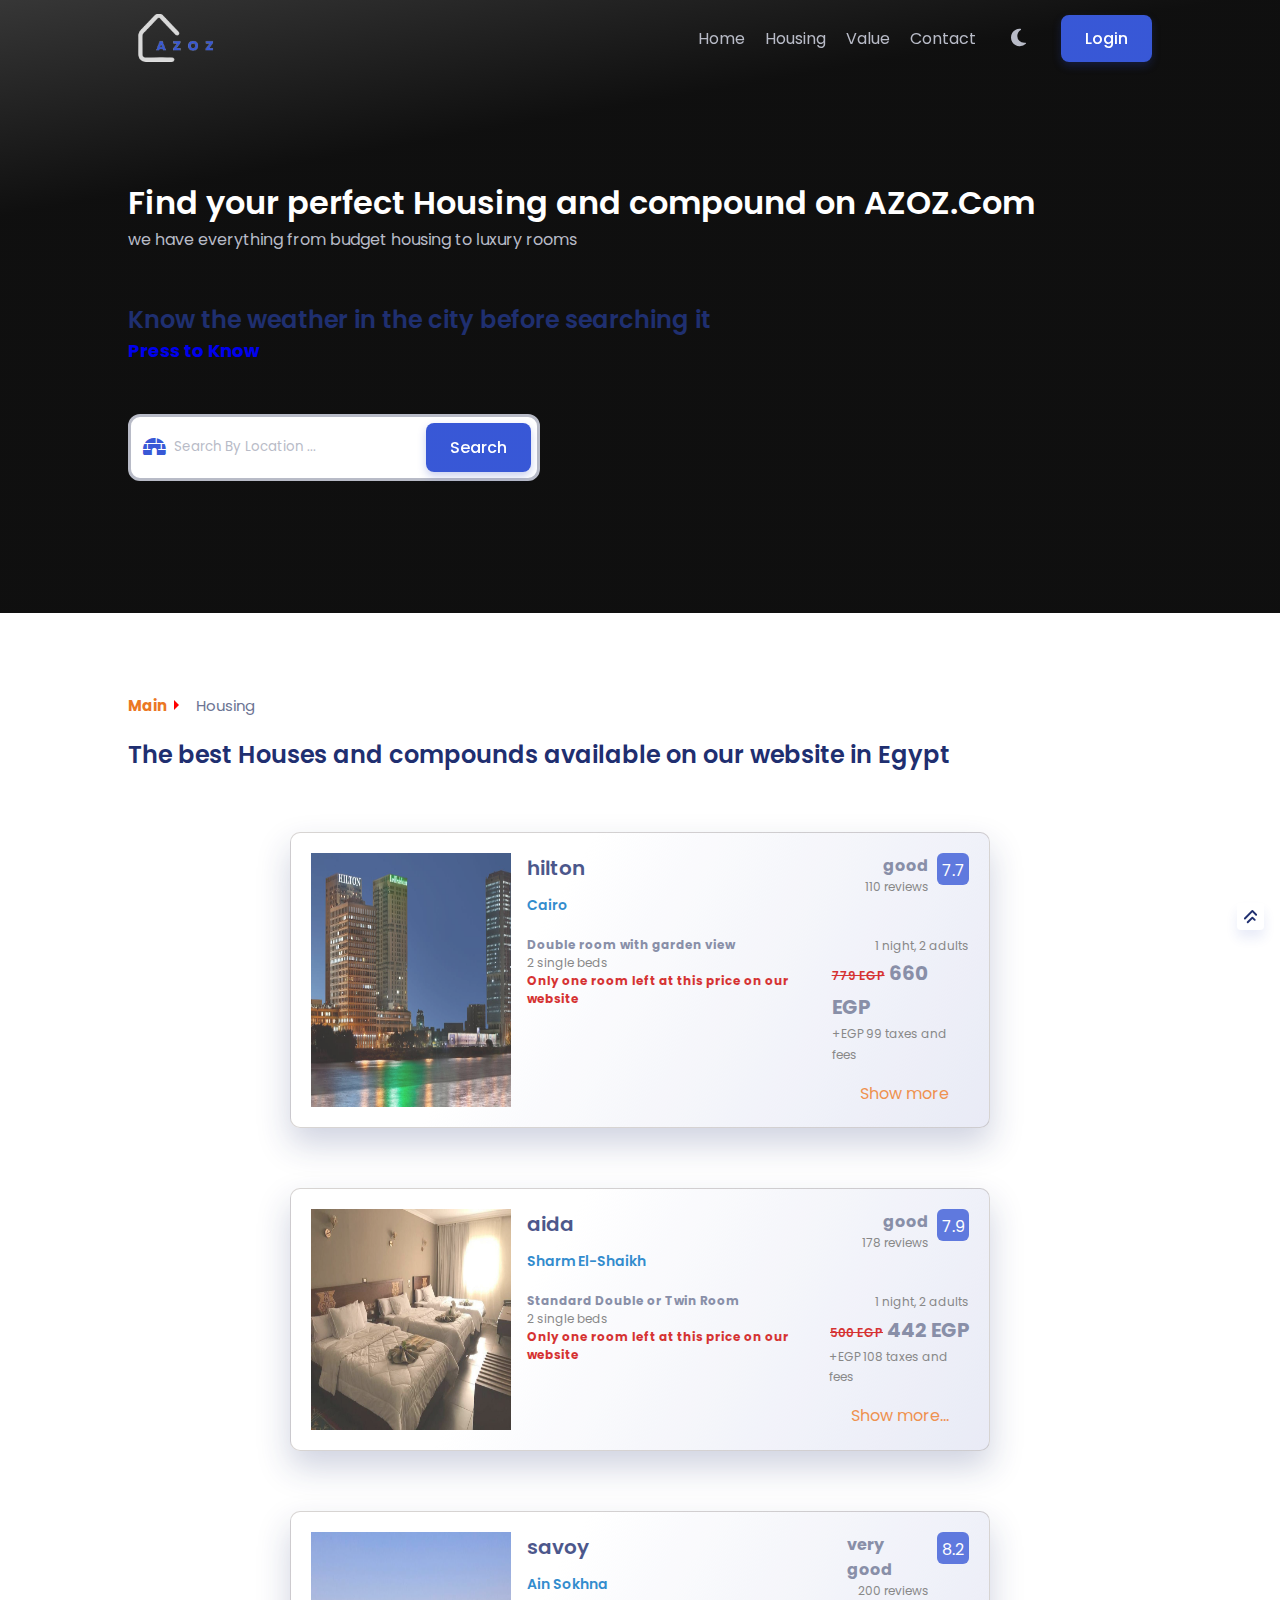
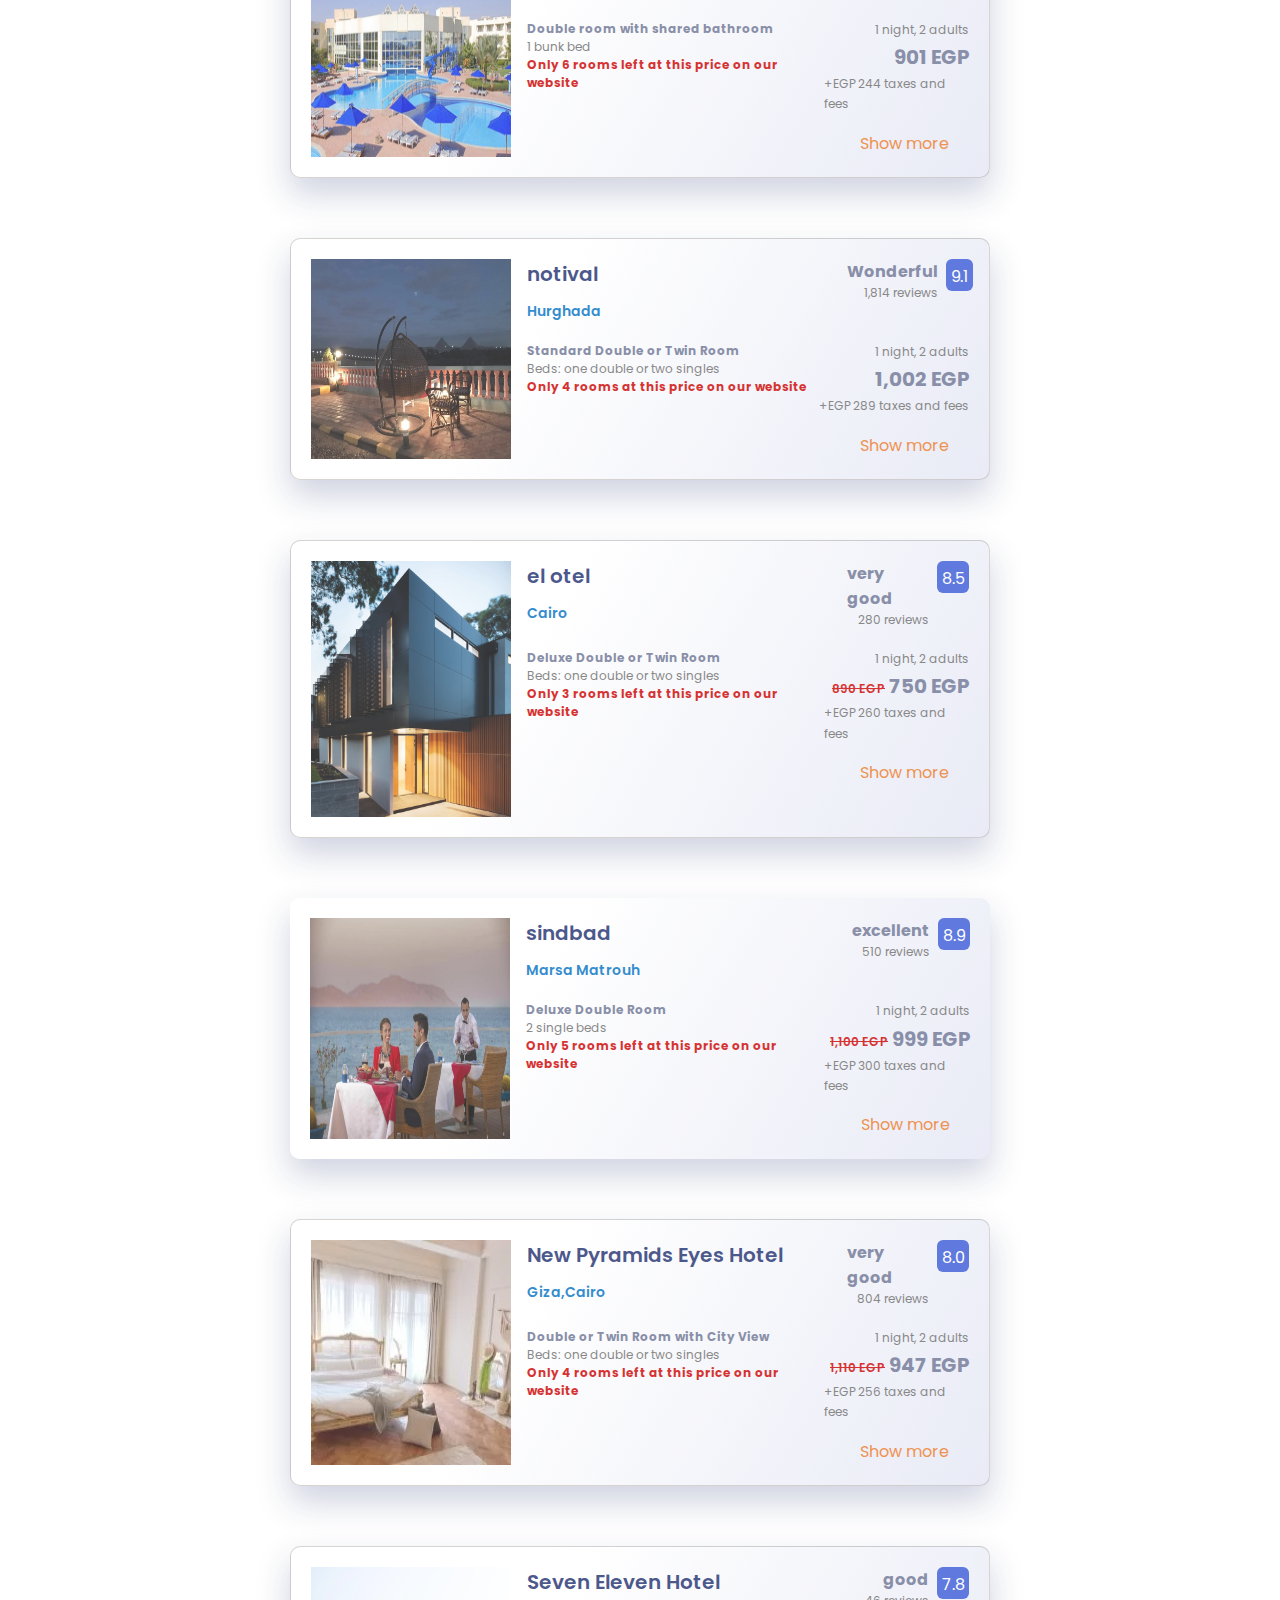
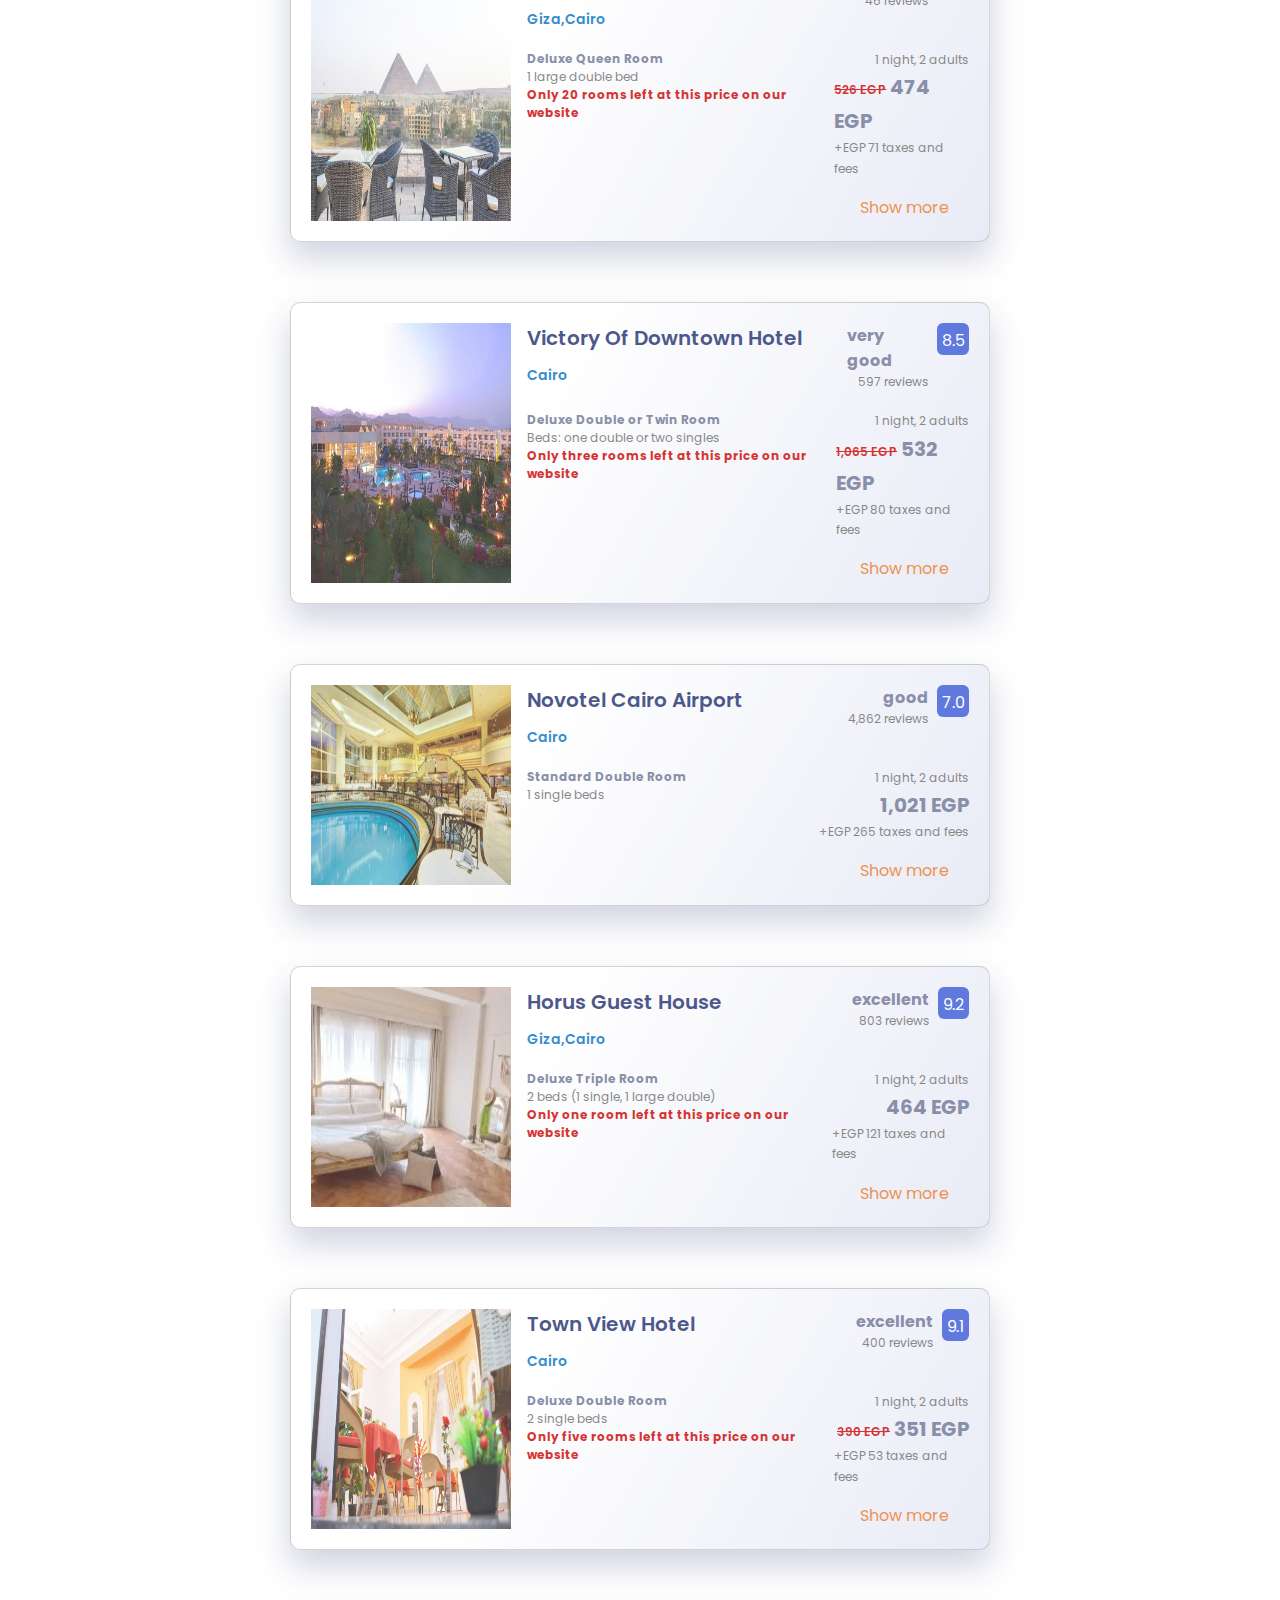
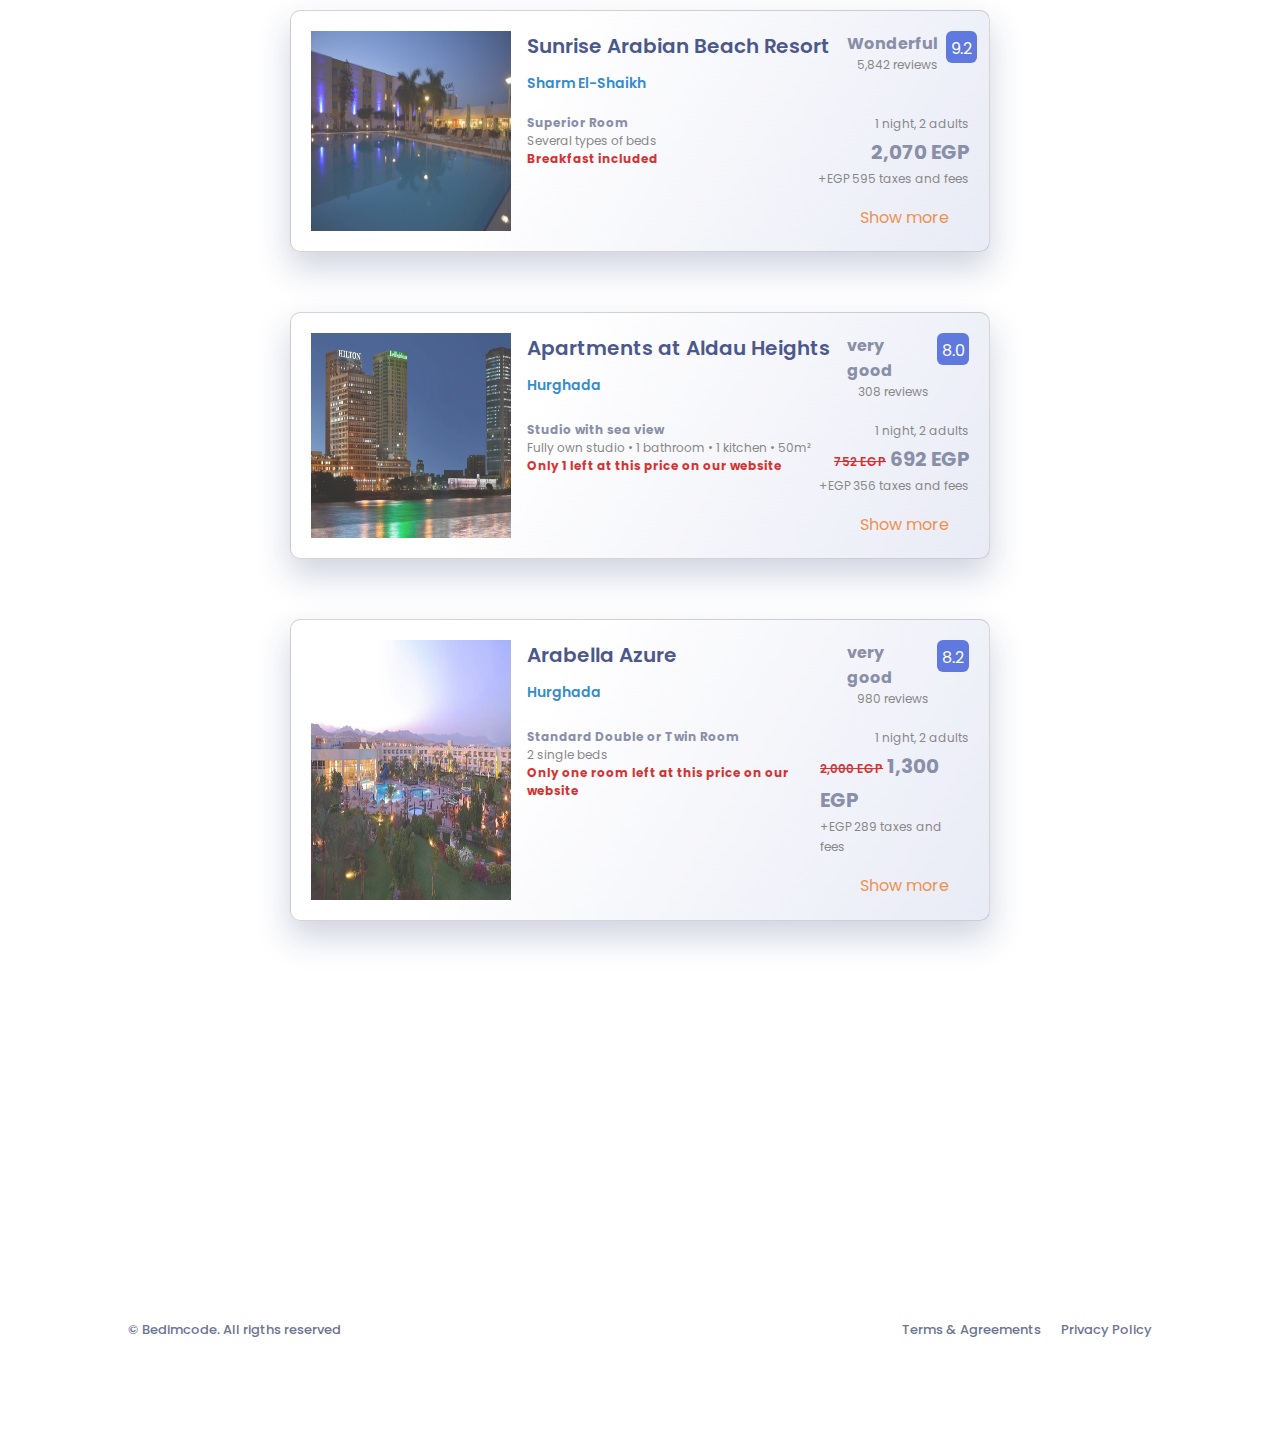
==== commit e9083206: "seconed" ====
--- a/housing.html
+++ b/housing.html
@@ -1,705 +1,771 @@
 <!DOCTYPE html>
 <html lang="en">
-<head>
-    <meta charset="UTF-8">
-    <meta http-equiv="X-UA-Compatible" content="IE=edge">
-    <meta name="viewport" content="width=device-width, initial-scale=1.0">
+  <head>
+    <meta charset="UTF-8" />
+    <meta http-equiv="X-UA-Compatible" content="IE=edge" />
+    <meta name="viewport" content="width=device-width, initial-scale=1.0" />
     <title>More Housing</title>
 
     <!--=============== FAVICON ===============-->
-    <link rel="shortcut icon" href="image/favicon.png" type="image/x-icon">
+    <link rel="shortcut icon" href="image/favicon.png" type="image/x-icon" />
 
     <!-- Font Awesome Library -->
-    <link rel="stylesheet" href="css/all.min.css">
+    <link rel="stylesheet" href="css/all.min.css" />
 
     <!-- Main Template CSS File -->
-    <link rel="stylesheet" href="css/housing.css">
-</head>
-<body onload="yt()">
+    <link rel="stylesheet" href="css/housing.css" />
+  </head>
+  <body onload="yt()">
     <!--==================== HEADER ====================-->
     <header class="header" id="header">
-        <div class="container">
-            <nav class="nav">
-                <a href="#" class="nav__logo">
-                    <img src="image/abc-removebg-preview.png" alt="website logo">
-                </a>
-
-                <div class="nav__bar">
-                    <div class="nav__menu">
-                        <ul class="nav__list">
-                            <li class="nav__item">
-                                <a href="#home" class="nav__link">
-                                    <i class="fa-solid fa-house"></i>
-                                    <span>home</span>
-                                </a>
-                            </li>
-                            <li class="nav__item">
-                                <a href="#popular" class="nav__link">
-                                    <i class="fa-solid fa-hotel"></i>
-                                    <span>housing</span>
-                                </a>
-                            </li>
-                            <li class="nav__item">
-                                <a href="#value" class="nav__link">
-                                    <i class="fa-solid fa-award"></i>
-                                    <span>value</span>
-                                </a>
-                            </li>
-                            <li class="nav__item">
-                                <a href="#contact" class="nav__link">
-                                    <i class="fa-solid fa-phone-volume"></i>
-                                    <span>contact</span>
-                                </a>
-                            </li>
-                        </ul>
-                    </div>
-    
-                    <i class="fa fa-moon dark-mode" id="dark-mode-btn"></i>
-
-                    <div id="loginplace"><a href="sign.html" id="namelink" class="btn nav__button">Subscribe</a></div>
-                    <div onclick="ahmed()" id="place"><a href="#" id="namelink1" class="btn nav__button">logout</a></div>
-                    <div id="profile1"><a style="text-decoration: none;" href="#" class="btn nav__button">profile</a></div>
-
-                </div>
-            </nav>
-        </div>
+      <div class="container">
+        <nav class="nav">
+          <a href="index.html" class="nav__logo">
+            <img src="image/abc-removebg-preview.png" alt="website logo" />
+          </a>
+
+          <div class="nav__bar">
+            <div class="nav__menu">
+              <ul class="nav__list">
+                <li class="nav__item">
+                  <a href="#home" class="nav__link">
+                    <i class="fa-solid fa-house"></i>
+                    <span>home</span>
+                  </a>
+                </li>
+                <li class="nav__item">
+                  <a href="#popular" class="nav__link">
+                    <i class="fa-solid fa-hotel"></i>
+                    <span>housing</span>
+                  </a>
+                </li>
+                <li class="nav__item">
+                  <a href="#value" class="nav__link">
+                    <i class="fa-solid fa-award"></i>
+                    <span>value</span>
+                  </a>
+                </li>
+                <li class="nav__item">
+                  <a href="#contact" class="nav__link">
+                    <i class="fa-solid fa-phone-volume"></i>
+                    <span>contact</span>
+                  </a>
+                </li>
+              </ul>
+            </div>
+
+            <i class="fa fa-moon dark-mode" id="dark-mode-btn"></i>
+
+            <div id="loginplace">
+              <a href="sign.html" id="namelink" class="btn nav__button"
+                >login</a
+              >
+            </div>
+            <div onclick="ahmed()" id="place">
+              <a href="#" id="namelink1" class="btn nav__button">logout</a>
+            </div>
+            <div id="profile1">
+              <a
+                style="text-decoration: none"
+                href="profile.html"
+                class="btn nav__button"
+                >profile</a
+              >
+            </div>
+          </div>
+        </nav>
+      </div>
     </header>
-    <br>
+    <!-- <br> -->
     <!-- -------------------------------------------------- -->
     <section class="otel">
-        <section class="Hotels">
-            <!-- -------------------------------------------------- -->
-            <header class="h">
-                <div class="container">
-                    <div class="info">
-                        <h1>Find your perfect Housing and compound on AZOZ.Com</h1>
-                        <p>we have everything from budget housing to luxury rooms</p>
-                        <form action="" class="home__search">
-                            <i class="fa-solid fa-igloo"></i>
-                            <input type="search" class="home__search-input" placeholder="Search By Location ...">
-                            <button class="home__search-btn btn">Search</button>
-                        </form>
-                    </div>
-                </div>
-            </header>
-            <div class="container">
-                <div class="links">
-                    <a href="index.html">Main</a>
-                    <a href="">Housing</a>
-                </div>
-                <h2>The best hotels available on our website in Egypt</h2>
-                <div class="all">
-                    <div class="card" id="hilton">
-                        <div class="imge">
-                            <a href="hilton.html"> <img src="image/hilton-hotel-cairo-3.jpg" alt=""></a>
-                        </div>
-                        <div class="info">
-                            <div class="first">
-                                <div class="head">
-                                    <h2> <a href="hilton.html">hilton</a></h2>
-                                    <h3> <a href="hilton.html">Cairo</a></h3>
-                                </div>
-                                <div class="support">
-                                    <div class="rev">
-                                        <div>good</div>
-                                        <div>110 reviews</div>
-                                    </div>
-                                    <span>7.7</span>
-                                </div>
-                            </div>
-                            <div class="second">
-                                <div class="one">
-                                    <div class="fixed1">Double room with garden view</div>
-                                    <div class="fixed2">2 single beds</div>
-                                    <div class="fixed3">Only one room left at this price on our website</div>
-                                </div>
-                                <div class="two">
-                                    <div class="fixed">1 night, 2 adults</div>
-                                    <div class="praice"><del>779 EGP</del>660 EGP </div>
-                                    <div class="fixed">+EGP 99 taxes and fees</div>
-                                    <a href="hilton.html">Show more</a>
-                                </div>
-                            </div>
-                        </div>
-                    </div>
-                    <div class="card" id="aida">
-                        <div class="imge">
-                            <a href="Aida hotel.html"> <img src="image/twon.jpg" alt=""></a>
-                        </div>
-                        <div class="info">
-                            <div class="first">
-                                <div class="head">
-                                    <h2> <a href="Aida hotel.html">aida</a></h2>
-                                    <h3> <a href="Aida hotel.html">Sharm El-Shaikh</a></h3>
-                                </div>
-                                <div class="support">
-                                    <div class="rev">
-                                        <div>good</div>
-                                        <div>178 reviews</div>
-                                    </div>
-                                    <span>7.9</span>
-                                </div>
-                            </div>
-                            <div class="second">
-                                <div class="one">
-                                    <div class="fixed1">Standard Double or Twin Room</div>
-                                    <div class="fixed2">2 single beds</div>
-                                    <div class="fixed3">Only one room left at this price on our website</div>
-                                </div>
-                                <div class="two">
-                                    <div class="fixed">1 night, 2 adults</div>
-                                    <div class="praice"> <del>500 EGP</del>442 EGP </div>
-                                    <div class="fixed">+EGP 108 taxes and fees</div>
-                                    <a href="aida.html">Show more...</a>
-                                </div>
-                            </div>
-                        </div>
-                    </div>
-                    <div class="card" id="savoy">
-                        <div class="imge">
-                            <a href="savoy.html"> <img src="image/sidbad.jfif" alt=""></a>
-                        </div>
-                        <div class="info">
-                            <div class="first">
-                                <div class="head">
-                                    <h2> <a href="savoy.html">savoy</a></h2>
-                                    <h3> <a href="savoy.html">Ain Sokhna</a></h3>
-                                </div>
-                                <div class="support">
-                                    <div class="rev">
-                                        <div>very good</div>
-                                        <div>200 reviews</div>
-                                    </div>
-                                    <span>8.2</span>
-                                </div>
-                            </div>
-                            <div class="second">
-                                <div class="one">
-                                    <div class="fixed1">Double room with shared bathroom</div>
-                                    <div class="fixed2">1 bunk bed</div>
-                                    <div class="fixed3">Only 6 rooms left at this price on our website</div>
-                                </div>
-                                <div class="two">
-                                    <div class="fixed">1 night, 2 adults</div>
-                                    <div class="praice">
-                                        <!--<del>500 EGP</del>-->901 EGP
-                                    </div>
-                                    <div class="fixed">+EGP 244 taxes and fees</div>
-                                    <a href="savoy.html">Show more</a>
-                                </div>
-                            </div>
-                        </div>
-                    </div>
-                    <div class="card" id="notival">
-                        <div class="imge">
-                            <a href="notival.html"> <img src="image/seven.jpg" alt=""></a>
-                        </div>
-                        <div class="info">
-                            <div class="first">
-                                <div class="head">
-                                    <h2> <a href="notival.html">notival</a></h2>
-                                    <h3> <a href="notival.html">Hurghada</a></h3>
-                                </div>
-                                <div class="support">
-                                    <div class="rev">
-                                        <div>Wonderful</div>
-                                        <div>1,814 reviews</div>
-                                    </div>
-                                    <span>9.1</span>
-                                </div>
-                            </div>
-                            <div class="second">
-                                <div class="one">
-                                    <div class="fixed1">Standard Double or Twin Room</div>
-                                    <div class="fixed2">Beds: one double or two singles</div>
-                                    <div class="fixed3">Only 4 rooms at this price on our website</div>
-                                </div>
-                                <div class="two">
-                                    <div class="fixed">1 night, 2 adults</div>
-                                    <div class="praice">1,002 EGP </div>
-                                    <div class="fixed">+EGP 289 taxes and fees</div>
-                                    <a href="notival.html">Show more</a>
-                                </div>
-                            </div>
-                        </div>
-                    </div>
-                    <div class="card" id="elotel">
-                        <div class="imge">
-                            <a href="elotel.html"> <img src="image/value.jpg" alt=""></a>
-                        </div>
-                        <div class="info">
-                            <div class="first">
-                                <div class="head">
-                                    <h2> <a href="elotel.html">el otel</a></h2>
-                                    <h3> <a href="elotel.html">Cairo</a></h3>
-                                </div>
-                                <div class="support">
-                                    <div class="rev">
-                                        <div>very good</div>
-                                        <div>280 reviews</div>
-                                    </div>
-                                    <span>8.5</span>
-                                </div>
-                            </div>
-                            <div class="second">
-                                <div class="one">
-                                    <div class="fixed1">Deluxe Double or Twin Room</div>
-                                    <div class="fixed2">Beds: one double or two singles</div>
-                                    <div class="fixed3">Only 3 rooms left at this price on our website</div>
-                                </div>
-                                <div class="two">
-                                    <div class="fixed">1 night, 2 adults</div>
-                                    <div class="praice"><del>890 EGP</del>750 EGP </div>
-                                    <div class="fixed">+EGP 260 taxes and fees</div>
-                                    <a href="elotel.html">Show more</a>
-                                </div>
-                            </div>
-                        </div>
-                    </div>
-                    <div style="border: none;" class="card" id="sindbad">
-                        <div class="imge">
-                            <a href="sindbad.html"> <img src="image/sunrise.jpg" alt=""></a>
-                        </div>
-                        <div class="info">
-                            <div class="first">
-                                <div class="head">
-                                    <h2> <a href="sindbad.html">sindbad</a></h2>
-                                    <h3> <a href="sindbad.html">Marsa Matrouh</a></h3>
-                                </div>
-                                <div class="support">
-                                    <div class="rev">
-                                        <div>excellent</div>
-                                        <div>510 reviews</div>
-                                    </div>
-                                    <span>8.9</span>
-                                </div>
-                            </div>
-                            <div class="second">
-                                <div class="one">
-                                    <div class="fixed1">Deluxe Double Room</div>
-                                    <div class="fixed2">2 single beds</div>
-                                    <div class="fixed3">Only 5 rooms left at this price on our website</div>
-                                </div>
-                                <div class="two">
-                                    <div class="fixed">1 night, 2 adults</div>
-                                    <div class="praice"><del>1,100 EGP</del>999 EGP </div>
-                                    <div class="fixed">+EGP 300 taxes and fees</div>
-                                    <a href="sindbad.html">Show more</a>
-                                </div>
-                            </div>
-                        </div>
-                    </div>
-                    <div class="card" id="new">
-                        <div class="imge">
-                            <a href="new.html"> <img src="image/elotel.webp" alt=""></a>
-                        </div>
-                        <div class="info">
-                            <div class="first">
-                                <div class="head">
-                                    <h2> <a href="new.html">New Pyramids Eyes Hotel</a></h2>
-                                    <h3> <a href="new.html">Giza,Cairo</a></h3>
-                                </div>
-                                <div class="support">
-                                    <div class="rev">
-                                        <div>very good</div>
-                                        <div>804 reviews</div>
-                                    </div>
-                                    <span>8.0</span>
-                                </div>
-                            </div>
-                            <div class="second">
-                                <div class="one">
-                                    <div class="fixed1">Double or Twin Room with City View</div>
-                                    <div class="fixed2">Beds: one double or two singles</div>
-                                    <div class="fixed3">Only 4 rooms left at this price on our website</div>
-                                </div>
-                                <div class="two">
-                                    <div class="fixed">1 night, 2 adults</div>
-                                    <div class="praice"><del>1,110 EGP</del>947 EGP </div>
-                                    <div class="fixed">+EGP 256 taxes and fees</div>
-                                    <a href="new.htmlee">Show more</a>
-                                </div>
-                            </div>
-                        </div>
-                    </div>
-                    <div class="card" id="seven">
-                        <div class="imge">
-                            <a href="seven.html"> <img src="image/269230602.jpg" alt=""></a>
-                        </div>
-                        <div class="info">
-                            <div class="first">
-                                <div class="head">
-                                    <h2> <a href="seven.html">Seven Eleven Hotel</a></h2>
-                                    <h3> <a href="seven.html">Giza,Cairo</a></h3>
-                                </div>
-                                <div class="support">
-                                    <div class="rev">
-                                        <div>good</div>
-                                        <div>46 reviews</div>
-                                    </div>
-                                    <span>7.8</span>
-                                </div>
-                            </div>
-                            <div class="second">
-                                <div class="one">
-                                    <div class="fixed1">Deluxe Queen Room</div>
-                                    <div class="fixed2">1 large double bed</div>
-                                    <div class="fixed3">Only 20 rooms left at this price on our website</div>
-                                </div>
-                                <div class="two">
-                                    <div class="fixed">1 night, 2 adults</div>
-                                    <div class="praice"><del>526 EGP</del>474 EGP </div>
-                                    <div class="fixed">+EGP 71 taxes and fees</div>
-                                    <a href="seven.html">Show more</a>
-                                </div>
-                            </div>
-                        </div>
-                    </div>
-                    <div class="card" id="victory">
-                        <div class="imge">
-                            <a href="victory.html"> <img src="image/126b5e21-d3ff-4d45-a3eb-1bd9fd223700.jfif" alt=""></a>
-                        </div>
-                        <div class="info">
-                            <div class="first">
-                                <div class="head">
-                                    <h2> <a href="victory.html">Victory Of Downtown Hotel</a></h2>
-                                    <h3> <a href="victory.html">Cairo</a></h3>
-                                </div>
-                                <div class="support">
-                                    <div class="rev">
-                                        <div>very good</div>
-                                        <div>597 reviews</div>
-                                    </div>
-                                    <span>8.5</span>
-                                </div>
-                            </div>
-                            <div class="second">
-                                <div class="one">
-                                    <div class="fixed1">Deluxe Double or Twin Room</div>
-                                    <div class="fixed2">Beds: one double or two singles</div>
-                                    <div class="fixed3">Only three rooms left at this price on our website</div>
-                                </div>
-                                <div class="two">
-                                    <div class="fixed">1 night, 2 adults</div>
-                                    <div class="praice"><del>1,065 EGP</del>532 EGP </div>
-                                    <div class="fixed">+EGP 80 taxes and fees</div>
-                                    <a href="victory.html">Show more</a>
-                                </div>
-                            </div>
-                        </div>
-                    </div>
-                    <div class="card" id="novotel">
-                        <div class="imge">
-                            <a href="novotel.html"> <img src="image/notival.jfif" alt=""></a>
-                        </div>
-                        <div class="info">
-                            <div class="first">
-                                <div class="head">
-                                    <h2> <a href="novotel.html">Novotel Cairo Airport</a></h2>
-                                    <h3> <a href="novotel.html">Cairo</a></h3>
-                                </div>
-                                <div class="support">
-                                    <div class="rev">
-                                        <div>good</div>
-                                        <div>4,862 reviews</div>
-                                    </div>
-                                    <span>7.0</span>
-                                </div>
-                            </div>
-                            <div class="second">
-                                <div class="one">
-                                    <div class="fixed1">Standard Double Room</div>
-                                    <div class="fixed2">1 single beds</div>
-                                </div>
-                                <div class="two">
-                                    <div class="fixed">1 night, 2 adults</div>
-                                    <div class="praice">1,021 EGP </div>
-                                    <div class="fixed">+EGP 265 taxes and fees</div>
-                                    <a href="novotel.html">Show more</a>
-                                </div>
-                            </div>
-                        </div>
-                    </div>
-                    <div class="card" id="horus">
-                        <div class="imge">
-                            <a href="horus.html"> <img src="image/340600448.webp" alt=""></a>
-                        </div>
-                        <div class="info">
-                            <div class="first">
-                                <div class="head">
-                                    <h2> <a href="horus.html">Horus Guest House</a></h2>
-                                    <h3> <a href="horus.html">Giza,Cairo</a></h3>
-                                </div>
-                                <div class="support">
-                                    <div class="rev">
-                                        <div>excellent</div>
-                                        <div>803 reviews</div>
-                                    </div>
-                                    <span>9.2</span>
-                                </div>
-                            </div>
-                            <div class="second">
-                                <div class="one">
-                                    <div class="fixed1">Deluxe Triple Room</div>
-                                    <div class="fixed2">2 beds (1 single, 1 large double)</div>
-                                    <div class="fixed3">Only one room left at this price on our website</div>
-                                </div>
-                                <div class="two">
-                                    <div class="fixed">1 night, 2 adults</div>
-                                    <div class="praice">464 EGP </div>
-                                    <div class="fixed">+EGP 121 taxes and fees</div>
-                                    <a href="horus.html">Show more</a>
-                                </div>
-                            </div>
-                        </div>
-                    </div>
-                    <div class="card" id="town">
-                        <div class="imge">
-                            <a href="town.html"> <img src="image/55.jfif" alt=""></a>
-                        </div>
-                        <div class="info">
-                            <div class="first">
-                                <div class="head">
-                                    <h2> <a href="horus.html"> Town View Hotel</a></h2>
-                                    <h3> <a href="horus.html">Cairo</a></h3>
-                                </div>
-                                <div class="support">
-                                    <div class="rev">
-                                        <div>excellent</div>
-                                        <div>400 reviews</div>
-                                    </div>
-                                    <span>9.1</span>
-                                </div>
-                            </div>
-                            <div class="second">
-                                <div class="one">
-                                    <div class="fixed1">Deluxe Double Room</div>
-                                    <div class="fixed2">2 single beds</div>
-                                    <div class="fixed3">Only five rooms left at this price on our website</div>
-                                </div>
-                                <div class="two">
-                                    <div class="fixed">1 night, 2 adults</div>
-                                    <div class="praice"><del>390 EGP</del>351 EGP </div>
-                                    <div class="fixed">+EGP 53 taxes and fees</div>
-                                    <a href="horus.html">Show more</a>
-                                </div>
-                            </div>
-                        </div>
-                    </div>
-                    <div class="card" id="sun">
-                        <div class="imge">
-                            <a href="sun.html"> <img src="image/novital.jpg" alt=""></a>
-                        </div>
-                        <div class="info">
-                            <div class="first">
-                                <div class="head">
-                                    <h2> <a href="sun.html"> Sunrise Arabian Beach Resort</a></h2>
-                                    <h3> <a href="sun.html">Sharm El-Shaikh</a></h3>
-                                </div>
-                                <div class="support">
-                                    <div class="rev">
-                                        <div>Wonderful</div>
-                                        <div>5,842 reviews</div>
-                                    </div>
-                                    <span>9.2</span>
-                                </div>
-                            </div>
-                            <div class="second">
-                                <div class="one">
-                                    <div class="fixed1">Superior Room</div>
-                                    <div class="fixed2">Several types of beds</div>
-                                    <div class="fixed3">Breakfast included</div>
-                                </div>
-                                <div class="two">
-                                    <div class="fixed">1 night, 2 adults</div>
-                                    <div class="praice">2,070 EGP </div>
-                                    <div class="fixed">+EGP 595 taxes and fees</div>
-                                    <a href="sun.html">Show more</a>
-                                </div>
-                            </div>
-                        </div>
-                    </div>
-                    <div class="card" id="apart">
-                        <div class="imge">
-                            <a href="apart.html"> <img src="image/hilton-hotel-cairo-3.jpg" alt=""></a>
-                        </div>
-                        <div class="info">
-                            <div class="first">
-                                <div class="head">
-                                    <h2> <a href="apart.html">Apartments at Aldau Heights</a></h2>
-                                    <h3> <a href="apart.html">Hurghada</a></h3>
-                                </div>
-                                <div class="support">
-                                    <div class="rev">
-                                        <div>very good</div>
-                                        <div>308 reviews</div>
-                                    </div>
-                                    <span>8.0</span>
-                                </div>
-                            </div>
-                            <div class="second">
-                                <div class="one">
-                                    <div class="fixed1">Studio with sea view</div>
-                                    <div class="fixed2">Fully own studio • 1 bathroom • 1 kitchen • 50m²</div>
-                                    <div class="fixed3">Only 1 left at this price on our website</div>
-                                </div>
-                                <div class="two">
-                                    <div class="fixed">1 night, 2 adults</div>
-                                    <div class="praice"><del>752 EGP</del>692 EGP </div>
-                                    <div class="fixed">+EGP 356 taxes and fees</div>
-                                    <a href="apart.html">Show more</a>
-                                </div>
-                            </div>
-                        </div>
-                    </div>
-                    <div class="card" id="arabella">
-                        <div class="imge">
-                            <a href="arabella.html"> <img src="image/savoy.jfif" alt=""></a>
-                        </div>
-                        <div class="info">
-                            <div class="first">
-                                <div class="head">
-                                    <h2> <a href="arabella.html">Arabella Azure</a></h2>
-                                    <h3> <a href="arabella.html">Hurghada</a></h3>
-                                </div>
-                                <div class="support">
-                                    <div class="rev">
-                                        <div>very good</div>
-                                        <div>980 reviews</div>
-                                    </div>
-                                    <span>8.2</span>
-                                </div>
-                            </div>
-                            <div class="second">
-                                <div class="one">
-                                    <div class="fixed1">Standard Double or Twin Room</div>
-                                    <div class="fixed2">2 single beds</div>
-                                    <div class="fixed3">Only one room left at this price on our website</div>
-                                </div>
-                                <div class="two">
-                                    <div class="fixed">1 night, 2 adults</div>
-                                    <div class="praice"><del>2,000 EGP</del>1,300 EGP </div>
-                                    <div class="fixed">+EGP 289 taxes and fees</div>
-                                    <a href="arabella.html">Show more</a>
-                                </div>
-                            </div>
-                        </div>
-                    </div>
-                </div>
-            </div>
-        </section>
+      <section class="Hotels">
+        <!-- -------------------------------------------------- -->
+        <header class="h">
+          <div class="container">
+            <div class="info">
+              <h1>Find your perfect Housing and compound on AZOZ.Com</h1>
+              <p>we have everything from budget housing to luxury rooms</p>
+
+              
+              <div class="wheather">
+                <h2>Know the weather in the city before searching it</h2>
+                <a href="wheather.html">Press to Know</a>
+              </div>
+            </div>
+              <form action="" class="home__search">
+                <i class="fa-solid fa-igloo"></i>
+                <input
+                  type="search"
+                  class="home__search-input"
+                  placeholder="Search By Location ..."
+                />
+                <button class="home__search-btn btn">Search</button>
+              </form>
+            </div>
+        </header>
+        <div class="container">
+        
+          <div class="links">
+            <a href="index.html">Main</a>
+            <a href="">Housing</a>
+          </div>
+          <h2>The best Houses and compounds available on our website in Egypt</h2>
+          <div class="all">
+            <div class="card" id="hilton">
+              <div class="imge">
+                <a href="hilton.html">
+                  <img src="image/hilton-hotel-cairo-3.jpg" alt=""
+                /></a>
+              </div>
+              <div class="info">
+                <div class="first">
+                  <div class="head">
+                    <h2><a href="hilton.html">hilton</a></h2>
+                    <h3><a href="hilton.html">Cairo</a></h3>
+                  </div>
+                  <div class="support">
+                    <div class="rev">
+                      <div>good</div>
+                      <div>110 reviews</div>
+                    </div>
+                    <span>7.7</span>
+                  </div>
+                </div>
+                <div class="second">
+                  <div class="one">
+                    <div class="fixed1">Double room with garden view</div>
+                    <div class="fixed2">2 single beds</div>
+                    <div class="fixed3">
+                      Only one room left at this price on our website
+                    </div>
+                  </div>
+                  <div class="two">
+                    <div class="fixed">1 night, 2 adults</div>
+                    <div class="praice"><del>779 EGP</del>660 EGP</div>
+                    <div class="fixed">+EGP 99 taxes and fees</div>
+                    <a href="hilton.html">Show more</a>
+                  </div>
+                </div>
+              </div>
+            </div>
+            <div class="card" id="aida">
+              <div class="imge">
+                <a href="Aida hotel.html">
+                  <img src="image/twon.jpg" alt=""
+                /></a>
+              </div>
+              <div class="info">
+                <div class="first">
+                  <div class="head">
+                    <h2><a href="Aida hotel.html">aida</a></h2>
+                    <h3><a href="Aida hotel.html">Sharm El-Shaikh</a></h3>
+                  </div>
+                  <div class="support">
+                    <div class="rev">
+                      <div>good</div>
+                      <div>178 reviews</div>
+                    </div>
+                    <span>7.9</span>
+                  </div>
+                </div>
+                <div class="second">
+                  <div class="one">
+                    <div class="fixed1">Standard Double or Twin Room</div>
+                    <div class="fixed2">2 single beds</div>
+                    <div class="fixed3">
+                      Only one room left at this price on our website
+                    </div>
+                  </div>
+                  <div class="two">
+                    <div class="fixed">1 night, 2 adults</div>
+                    <div class="praice"><del>500 EGP</del>442 EGP</div>
+                    <div class="fixed">+EGP 108 taxes and fees</div>
+                    <a href="aida.html">Show more...</a>
+                  </div>
+                </div>
+              </div>
+            </div>
+            <div class="card" id="savoy">
+              <div class="imge">
+                <a href="savoy.html"> <img src="image/sidbad.jfif" alt="" /></a>
+              </div>
+              <div class="info">
+                <div class="first">
+                  <div class="head">
+                    <h2><a href="savoy.html">savoy</a></h2>
+                    <h3><a href="savoy.html">Ain Sokhna</a></h3>
+                  </div>
+                  <div class="support">
+                    <div class="rev">
+                      <div>very good</div>
+                      <div>200 reviews</div>
+                    </div>
+                    <span>8.2</span>
+                  </div>
+                </div>
+                <div class="second">
+                  <div class="one">
+                    <div class="fixed1">Double room with shared bathroom</div>
+                    <div class="fixed2">1 bunk bed</div>
+                    <div class="fixed3">
+                      Only 6 rooms left at this price on our website
+                    </div>
+                  </div>
+                  <div class="two">
+                    <div class="fixed">1 night, 2 adults</div>
+                    <div class="praice"><!--<del>500 EGP</del>-->901 EGP</div>
+                    <div class="fixed">+EGP 244 taxes and fees</div>
+                    <a href="savoy.html">Show more</a>
+                  </div>
+                </div>
+              </div>
+            </div>
+            <div class="card" id="notival">
+              <div class="imge">
+                <a href="notival.html"> <img src="image/seven.jpg" alt="" /></a>
+              </div>
+              <div class="info">
+                <div class="first">
+                  <div class="head">
+                    <h2><a href="notival.html">notival</a></h2>
+                    <h3><a href="notival.html">Hurghada</a></h3>
+                  </div>
+                  <div class="support">
+                    <div class="rev">
+                      <div>Wonderful</div>
+                      <div>1,814 reviews</div>
+                    </div>
+                    <span>9.1</span>
+                  </div>
+                </div>
+                <div class="second">
+                  <div class="one">
+                    <div class="fixed1">Standard Double or Twin Room</div>
+                    <div class="fixed2">Beds: one double or two singles</div>
+                    <div class="fixed3">
+                      Only 4 rooms at this price on our website
+                    </div>
+                  </div>
+                  <div class="two">
+                    <div class="fixed">1 night, 2 adults</div>
+                    <div class="praice">1,002 EGP</div>
+                    <div class="fixed">+EGP 289 taxes and fees</div>
+                    <a href="notival.html">Show more</a>
+                  </div>
+                </div>
+              </div>
+            </div>
+            <div class="card" id="elotel">
+              <div class="imge">
+                <a href="elotel.html"> <img src="image/value.jpg" alt="" /></a>
+              </div>
+              <div class="info">
+                <div class="first">
+                  <div class="head">
+                    <h2><a href="elotel.html">el otel</a></h2>
+                    <h3><a href="elotel.html">Cairo</a></h3>
+                  </div>
+                  <div class="support">
+                    <div class="rev">
+                      <div>very good</div>
+                      <div>280 reviews</div>
+                    </div>
+                    <span>8.5</span>
+                  </div>
+                </div>
+                <div class="second">
+                  <div class="one">
+                    <div class="fixed1">Deluxe Double or Twin Room</div>
+                    <div class="fixed2">Beds: one double or two singles</div>
+                    <div class="fixed3">
+                      Only 3 rooms left at this price on our website
+                    </div>
+                  </div>
+                  <div class="two">
+                    <div class="fixed">1 night, 2 adults</div>
+                    <div class="praice"><del>890 EGP</del>750 EGP</div>
+                    <div class="fixed">+EGP 260 taxes and fees</div>
+                    <a href="elotel.html">Show more</a>
+                  </div>
+                </div>
+              </div>
+            </div>
+            <div style="border: none" class="card" id="sindbad">
+              <div class="imge">
+                <a href="sindbad.html">
+                  <img src="image/sunrise.jpg" alt=""
+                /></a>
+              </div>
+              <div class="info">
+                <div class="first">
+                  <div class="head">
+                    <h2><a href="sindbad.html">sindbad</a></h2>
+                    <h3><a href="sindbad.html">Marsa Matrouh</a></h3>
+                  </div>
+                  <div class="support">
+                    <div class="rev">
+                      <div>excellent</div>
+                      <div>510 reviews</div>
+                    </div>
+                    <span>8.9</span>
+                  </div>
+                </div>
+                <div class="second">
+                  <div class="one">
+                    <div class="fixed1">Deluxe Double Room</div>
+                    <div class="fixed2">2 single beds</div>
+                    <div class="fixed3">
+                      Only 5 rooms left at this price on our website
+                    </div>
+                  </div>
+                  <div class="two">
+                    <div class="fixed">1 night, 2 adults</div>
+                    <div class="praice"><del>1,100 EGP</del>999 EGP</div>
+                    <div class="fixed">+EGP 300 taxes and fees</div>
+                    <a href="sindbad.html">Show more</a>
+                  </div>
+                </div>
+              </div>
+            </div>
+            <div class="card" id="new">
+              <div class="imge">
+                <a href="new.html"> <img src="image/elotel.webp" alt="" /></a>
+              </div>
+              <div class="info">
+                <div class="first">
+                  <div class="head">
+                    <h2><a href="new.html">New Pyramids Eyes Hotel</a></h2>
+                    <h3><a href="new.html">Giza,Cairo</a></h3>
+                  </div>
+                  <div class="support">
+                    <div class="rev">
+                      <div>very good</div>
+                      <div>804 reviews</div>
+                    </div>
+                    <span>8.0</span>
+                  </div>
+                </div>
+                <div class="second">
+                  <div class="one">
+                    <div class="fixed1">Double or Twin Room with City View</div>
+                    <div class="fixed2">Beds: one double or two singles</div>
+                    <div class="fixed3">
+                      Only 4 rooms left at this price on our website
+                    </div>
+                  </div>
+                  <div class="two">
+                    <div class="fixed">1 night, 2 adults</div>
+                    <div class="praice"><del>1,110 EGP</del>947 EGP</div>
+                    <div class="fixed">+EGP 256 taxes and fees</div>
+                    <a href="new.htmlee">Show more</a>
+                  </div>
+                </div>
+              </div>
+            </div>
+            <div class="card" id="seven">
+              <div class="imge">
+                <a href="seven.html">
+                  <img src="image/269230602.jpg" alt=""
+                /></a>
+              </div>
+              <div class="info">
+                <div class="first">
+                  <div class="head">
+                    <h2><a href="seven.html">Seven Eleven Hotel</a></h2>
+                    <h3><a href="seven.html">Giza,Cairo</a></h3>
+                  </div>
+                  <div class="support">
+                    <div class="rev">
+                      <div>good</div>
+                      <div>46 reviews</div>
+                    </div>
+                    <span>7.8</span>
+                  </div>
+                </div>
+                <div class="second">
+                  <div class="one">
+                    <div class="fixed1">Deluxe Queen Room</div>
+                    <div class="fixed2">1 large double bed</div>
+                    <div class="fixed3">
+                      Only 20 rooms left at this price on our website
+                    </div>
+                  </div>
+                  <div class="two">
+                    <div class="fixed">1 night, 2 adults</div>
+                    <div class="praice"><del>526 EGP</del>474 EGP</div>
+                    <div class="fixed">+EGP 71 taxes and fees</div>
+                    <a href="seven.html">Show more</a>
+                  </div>
+                </div>
+              </div>
+            </div>
+            <div class="card" id="victory">
+              <div class="imge">
+                <a href="victory.html">
+                  <img
+                    src="image/126b5e21-d3ff-4d45-a3eb-1bd9fd223700.jfif"
+                    alt=""
+                /></a>
+              </div>
+              <div class="info">
+                <div class="first">
+                  <div class="head">
+                    <h2>
+                      <a href="victory.html">Victory Of Downtown Hotel</a>
+                    </h2>
+                    <h3><a href="victory.html">Cairo</a></h3>
+                  </div>
+                  <div class="support">
+                    <div class="rev">
+                      <div>very good</div>
+                      <div>597 reviews</div>
+                    </div>
+                    <span>8.5</span>
+                  </div>
+                </div>
+                <div class="second">
+                  <div class="one">
+                    <div class="fixed1">Deluxe Double or Twin Room</div>
+                    <div class="fixed2">Beds: one double or two singles</div>
+                    <div class="fixed3">
+                      Only three rooms left at this price on our website
+                    </div>
+                  </div>
+                  <div class="two">
+                    <div class="fixed">1 night, 2 adults</div>
+                    <div class="praice"><del>1,065 EGP</del>532 EGP</div>
+                    <div class="fixed">+EGP 80 taxes and fees</div>
+                    <a href="victory.html">Show more</a>
+                  </div>
+                </div>
+              </div>
+            </div>
+            <div class="card" id="novotel">
+              <div class="imge">
+                <a href="novotel.html">
+                  <img src="image/notival.jfif" alt=""
+                /></a>
+              </div>
+              <div class="info">
+                <div class="first">
+                  <div class="head">
+                    <h2><a href="novotel.html">Novotel Cairo Airport</a></h2>
+                    <h3><a href="novotel.html">Cairo</a></h3>
+                  </div>
+                  <div class="support">
+                    <div class="rev">
+                      <div>good</div>
+                      <div>4,862 reviews</div>
+                    </div>
+                    <span>7.0</span>
+                  </div>
+                </div>
+                <div class="second">
+                  <div class="one">
+                    <div class="fixed1">Standard Double Room</div>
+                    <div class="fixed2">1 single beds</div>
+                  </div>
+                  <div class="two">
+                    <div class="fixed">1 night, 2 adults</div>
+                    <div class="praice">1,021 EGP</div>
+                    <div class="fixed">+EGP 265 taxes and fees</div>
+                    <a href="novotel.html">Show more</a>
+                  </div>
+                </div>
+              </div>
+            </div>
+            <div class="card" id="horus">
+              <div class="imge">
+                <a href="horus.html">
+                  <img src="image/340600448.webp" alt=""
+                /></a>
+              </div>
+              <div class="info">
+                <div class="first">
+                  <div class="head">
+                    <h2><a href="horus.html">Horus Guest House</a></h2>
+                    <h3><a href="horus.html">Giza,Cairo</a></h3>
+                  </div>
+                  <div class="support">
+                    <div class="rev">
+                      <div>excellent</div>
+                      <div>803 reviews</div>
+                    </div>
+                    <span>9.2</span>
+                  </div>
+                </div>
+                <div class="second">
+                  <div class="one">
+                    <div class="fixed1">Deluxe Triple Room</div>
+                    <div class="fixed2">2 beds (1 single, 1 large double)</div>
+                    <div class="fixed3">
+                      Only one room left at this price on our website
+                    </div>
+                  </div>
+                  <div class="two">
+                    <div class="fixed">1 night, 2 adults</div>
+                    <div class="praice">464 EGP</div>
+                    <div class="fixed">+EGP 121 taxes and fees</div>
+                    <a href="horus.html">Show more</a>
+                  </div>
+                </div>
+              </div>
+            </div>
+            <div class="card" id="town">
+              <div class="imge">
+                <a href="town.html"> <img src="image/55.jfif" alt="" /></a>
+              </div>
+              <div class="info">
+                <div class="first">
+                  <div class="head">
+                    <h2><a href="horus.html"> Town View Hotel</a></h2>
+                    <h3><a href="horus.html">Cairo</a></h3>
+                  </div>
+                  <div class="support">
+                    <div class="rev">
+                      <div>excellent</div>
+                      <div>400 reviews</div>
+                    </div>
+                    <span>9.1</span>
+                  </div>
+                </div>
+                <div class="second">
+                  <div class="one">
+                    <div class="fixed1">Deluxe Double Room</div>
+                    <div class="fixed2">2 single beds</div>
+                    <div class="fixed3">
+                      Only five rooms left at this price on our website
+                    </div>
+                  </div>
+                  <div class="two">
+                    <div class="fixed">1 night, 2 adults</div>
+                    <div class="praice"><del>390 EGP</del>351 EGP</div>
+                    <div class="fixed">+EGP 53 taxes and fees</div>
+                    <a href="horus.html">Show more</a>
+                  </div>
+                </div>
+              </div>
+            </div>
+            <div class="card" id="sun">
+              <div class="imge">
+                <a href="sun.html"> <img src="image/novital.jpg" alt="" /></a>
+              </div>
+              <div class="info">
+                <div class="first">
+                  <div class="head">
+                    <h2>
+                      <a href="sun.html"> Sunrise Arabian Beach Resort</a>
+                    </h2>
+                    <h3><a href="sun.html">Sharm El-Shaikh</a></h3>
+                  </div>
+                  <div class="support">
+                    <div class="rev">
+                      <div>Wonderful</div>
+                      <div>5,842 reviews</div>
+                    </div>
+                    <span>9.2</span>
+                  </div>
+                </div>
+                <div class="second">
+                  <div class="one">
+                    <div class="fixed1">Superior Room</div>
+                    <div class="fixed2">Several types of beds</div>
+                    <div class="fixed3">Breakfast included</div>
+                  </div>
+                  <div class="two">
+                    <div class="fixed">1 night, 2 adults</div>
+                    <div class="praice">2,070 EGP</div>
+                    <div class="fixed">+EGP 595 taxes and fees</div>
+                    <a href="sun.html">Show more</a>
+                  </div>
+                </div>
+              </div>
+            </div>
+            <div class="card" id="apart">
+              <div class="imge">
+                <a href="apart.html">
+                  <img src="image/hilton-hotel-cairo-3.jpg" alt=""
+                /></a>
+              </div>
+              <div class="info">
+                <div class="first">
+                  <div class="head">
+                    <h2>
+                      <a href="apart.html">Apartments at Aldau Heights</a>
+                    </h2>
+                    <h3><a href="apart.html">Hurghada</a></h3>
+                  </div>
+                  <div class="support">
+                    <div class="rev">
+                      <div>very good</div>
+                      <div>308 reviews</div>
+                    </div>
+                    <span>8.0</span>
+                  </div>
+                </div>
+                <div class="second">
+                  <div class="one">
+                    <div class="fixed1">Studio with sea view</div>
+                    <div class="fixed2">
+                      Fully own studio • 1 bathroom • 1 kitchen • 50m²
+                    </div>
+                    <div class="fixed3">
+                      Only 1 left at this price on our website
+                    </div>
+                  </div>
+                  <div class="two">
+                    <div class="fixed">1 night, 2 adults</div>
+                    <div class="praice"><del>752 EGP</del>692 EGP</div>
+                    <div class="fixed">+EGP 356 taxes and fees</div>
+                    <a href="apart.html">Show more</a>
+                  </div>
+                </div>
+              </div>
+            </div>
+            <div class="card" id="arabella">
+              <div class="imge">
+                <a href="arabella.html">
+                  <img src="image/savoy.jfif" alt=""
+                /></a>
+              </div>
+              <div class="info">
+                <div class="first">
+                  <div class="head">
+                    <h2><a href="arabella.html">Arabella Azure</a></h2>
+                    <h3><a href="arabella.html">Hurghada</a></h3>
+                  </div>
+                  <div class="support">
+                    <div class="rev">
+                      <div>very good</div>
+                      <div>980 reviews</div>
+                    </div>
+                    <span>8.2</span>
+                  </div>
+                </div>
+                <div class="second">
+                  <div class="one">
+                    <div class="fixed1">Standard Double or Twin Room</div>
+                    <div class="fixed2">2 single beds</div>
+                    <div class="fixed3">
+                      Only one room left at this price on our website
+                    </div>
+                  </div>
+                  <div class="two">
+                    <div class="fixed">1 night, 2 adults</div>
+                    <div class="praice"><del>2,000 EGP</del>1,300 EGP</div>
+                    <div class="fixed">+EGP 289 taxes and fees</div>
+                    <a href="arabella.html">Show more</a>
+                  </div>
+                </div>
+              </div>
+            </div>
+          </div>
+        </div>
+      </section>
     </section>
     <!-- -------------------------------------------------- -->
 
     <!--==================== FOOTER ====================-->
     <footer class="footer section">
-        <div class="footer__container container grid">
-            <div>
-                <a href="#" class="footer__logo">
-                    <!-- <img src="image/Logo-removebg-preview.png" alt="website logo"> -->
-                    <h3>AZOZ</h3>
-                </a>
-                <p class="footer__description">
-                    Our vision is to make all people <br> 
-                    the best place to live for them.
-                </p>
-            </div>
-
-            <div class="footer__content">
-
-                <div>
-                    <h3 class="footer__title">
-                        About
-                    </h3>
-                    <ul class="footer__links">
-                        <li>
-                            <a href="#" class="footer__link">About Us</a>
-                        </li>
-                        <li>
-                            <a href="#" class="footer__link">Features</a>
-                        </li>
-                        <li>
-                            <a href="#" class="footer__link">News & Blog</a>
-                        </li>
-                    </ul>
-                </div>
-
-                <div>
-                    <h3 class="footer__title">
-                        Company
-                    </h3>
-                    <ul class="footer__links">
-                        <li>
-                            <a href="#" class="footer__link">How We Work?</a>
-                        </li>
-                        <li>
-                            <a href="#" class="footer__link">Capital</a>
-                        </li>
-                        <li>
-                            <a href="#" class="footer__link">Security</a>
-                        </li>
-                    </ul>
-                </div>
-
-                <div>
-                    <h3 class="footer__title">
-                        Support
-                    </h3>
-                    <ul class="footer__links">
-                        <li>
-                            <a href="#" class="footer__link">FAQs</a>
-                        </li>
-                        <li>
-                            <a href="#" class="footer__link">Support center</a>
-                        </li>
-                        <li>
-                            <a href="#" class="footer__link">Contact Us</a>
-                        </li>
-                    </ul>
-                </div>
-
-                <div>
-                    <h3 class="footer__title">
-                        Follow us
-                    </h3>
-                    <ul class=".footer__social">
-                        <a href="#" class="footer__social-link">
-                            <i class="fa-brands fa-facebook"></i>
-                        </a>
-                        <a href="#" class="footer__social-link">
-                            <i class="fa-brands fa-facebook"></i>
-                        </a>
-                        <a href="#" class="footer__social-link">
-                            <i class="fa-brands fa-facebook"></i>
-                        </a>
-                    </ul>
-                </div>
-            </div>
+      <div class="footer__container container grid">
+        <div style="padding-top: 7px">
+          <a href="#" class="footer__logo">
+            <img src="image/abc-removebg-preview.png" alt="website logo" />
+            <!-- <h3>AZOZ for Real State</h3> -->
+          </a>
+          <p class="footer__description">
+            Our vision is to make all people <br />
+            the best place to live for them.
+          </p>
         </div>
 
-        <div class="footer__info container">
-            <span class="footer__copy">
-                &#169; Bedimcode. All rigths reserved
-            </span>
-
-            <div class="footer__privacy">
-                <a href="">Terms & Agreements</a>
-                <a href="">Privacy Policy</a>
-            </div>
+        <div class="footer__content">
+          <div>
+            <h3 class="footer__title">About</h3>
+            <ul class="footer__links">
+              <li>
+                <a href="#" class="footer__link">About Us</a>
+              </li>
+              <li>
+                <a href="#" class="footer__link">Features</a>
+              </li>
+              <li>
+                <a href="#" class="footer__link">News & Blog</a>
+              </li>
+            </ul>
+          </div>
+
+          <div>
+            <h3 class="footer__title">Company</h3>
+            <ul class="footer__links">
+              <li>
+                <a href="#" class="footer__link">How We Work?</a>
+              </li>
+              <li>
+                <a href="#" class="footer__link">Capital</a>
+              </li>
+              <li>
+                <a href="#" class="footer__link">Security</a>
+              </li>
+            </ul>
+          </div>
+
+          <div>
+            <h3 class="footer__title">Support</h3>
+            <ul class="footer__links">
+              <li>
+                <a href="#" class="footer__link">FAQs</a>
+              </li>
+              <li>
+                <a href="#" class="footer__link">Support center</a>
+              </li>
+              <li>
+                <a href="#" class="footer__link">Contact Us</a>
+              </li>
+            </ul>
+          </div>
+
+          <div>
+            <h3 class="footer__title">Follow us</h3>
+            <ul class=".footer__social">
+              <a href="#" class="footer__social-link">
+                <i class="fa-brands fa-facebook"></i>
+              </a>
+              <a href="#" class="footer__social-link">
+                <i class="fa-brands fa-instagram"></i>
+              </a>
+              <a href="#" class="footer__social-link">
+                <i class="fa-brands fa-pinterest"></i>
+              </a>
+              <a href="#" class="footer__social-link">
+                <i class="fa-brands fa-youtube"></i>
+              </a>
+            </ul>
+          </div>
         </div>
-
+      </div>
+
+      <div class="footer__info container">
+        <span class="footer__copy">
+          &#169; Bedimcode. All rigths reserved
+        </span>
+
+        <div class="footer__privacy">
+          <a href="">Terms & Agreements</a>
+          <a href="">Privacy Policy</a>
+        </div>
+      </div>
     </footer>
 
-
-
-     <!--=============== SCROLLREVEAL ===============-->
+    <!--=============== SCROLLREVEAL ===============-->
     <script src="js/scrollreveal.min.js"></script>
 
     <!--========== SCROLL UP ==========-->
     <a href="#" class="scrollup" id="scrollup">
-        <!-- <i class="fa-solid fa-chevron-up"></i>
+      <!-- <i class="fa-solid fa-chevron-up"></i>
         <i class="fa-solid fa-chevron-up"></i> -->
-        <i class="fa-solid fa-check-double"></i>
+      <i class="fa-solid fa-check-double"></i>
     </a>
 
     <!--=============== SWIPER JS ===============-->
@@ -712,4 +778,5 @@
 
     <!-- Main JS File -->
     <script src="js/main.js"></script>
-</body>+  </body>
+</html>
--- a/css/housing.css
+++ b/css/housing.css
@@ -39,8 +39,6 @@
   --middle-transition: 0.4s;
   --less-transition: 0.3s;
 
-
-
   /*========== z index ==========*/
   /* --z-tooltip: 10;
   --z-fixed: 100; */
@@ -109,8 +107,8 @@
 .container {
   max-width: 1024px;
 
-  margin-left: 24px; 
-  margin-right: 24px; 
+  margin-left: 24px;
+  margin-right: 24px;
 }
 
 .grid {
@@ -137,14 +135,14 @@
 }
 
 .main {
-  overflow: hidden;/* For the animations ScrollReveal */
+  overflow: hidden; /* For the animations ScrollReveal */
 }
 
 /* For small devices */
 @media screen and (max-width: 350px) {
   .container {
-    margin-left: 16px; 
-    margin-right: 16px; 
+    margin-left: 16px;
+    margin-right: 16px;
   }
 
   .section {
@@ -174,8 +172,7 @@
   }
 }
 
-
-/*=============== THEME ===============*//*=============== THEME ===============*/
+/*=============== THEME ===============*/ /*=============== THEME ===============*/
 .dark-mode {
   font-size: 20px;
   color: #fff;
@@ -187,8 +184,8 @@
   color: var(--first-color);
 }
 
-/*========== Variables Dark theme ==========*//*========== Variables Dark theme ==========*/
-body.dark-theme{
+/*========== Variables Dark theme ==========*/ /*========== Variables Dark theme ==========*/
+body.dark-theme {
   --first-color: hsl(228, 66%, 62%);
   --second-color: hsl(25, 57%, 54%);
   --title-color: hsl(228, 8%, 95%);
@@ -196,7 +193,7 @@
   --border-color: hsl(228, 16%, 14%);
   --body-color: hsl(228, 12%, 8%);
   --container-color: hsl(228, 16%, 12%);
-  }
+}
 
 /*========== 
     Color changes in some parts of 
@@ -237,189 +234,189 @@
   background-color: hsl(228, 4%, 15%);
 }
 
-.dark-theme::-webkit-scrollbar-thumb{
+.dark-theme::-webkit-scrollbar-thumb {
   background-color: hsl(228, 4%, 25%);
 }
-  
-.dark-theme::-webkit-scrollbar-thumb:hover{
+
+.dark-theme::-webkit-scrollbar-thumb:hover {
   background-color: hsl(228, 4%, 35%);
 }
 
-
-/*=============== HEADER & NAV ===============*//*=============== HEADER & NAV ===============*/
+/*=============== HEADER & NAV ===============*/ /*=============== HEADER & NAV ===============*/
 .header {
+  position: fixed;
+  top: 0;
+  left: 0;
+  width: 100%;
+  z-index: 100;
+  transition: var(--middle-transition);
+}
+
+.nav {
+  height: calc(var(--header-height) + 20px);
+  display: flex;
+  justify-content: space-between;
+  align-items: center;
+  text-transform: capitalize;
+}
+
+.nav__logo {
+  transition: var(--middle-transition);
+  width: 90px;
+}
+
+.nav__logo img {
+  height: 100%;
+  display: block;
+  transition: var(--middle-transition);
+}
+
+.nav__logo img:hover {
+  filter: brightness(3);
+}
+
+.nav__bar {
+  display: flex;
+  justify-content: flex-end;
+  align-items: center;
+  gap: 35px;
+}
+
+.nav__list {
+  display: flex;
+  justify-content: end;
+  gap: 20px;
+}
+
+.nav__link,
+.dark-mode {
+  color: var(--text-color-light);
+}
+
+.nav__link i {
+  display: none;
+}
+
+.dark-mode {
+  cursor: pointer;
+}
+
+#place,
+#profile1 {
+  display: none;
+}
+
+.active-link {
+  color: var(--first-color);
+  font-weight: var(--font-medium);
+}
+
+@media screen and (max-width: 1023px) {
+  .nav {
+    height: var(--header-height);
+  }
+  .nav__menu {
     position: fixed;
-    top: 0;
+    bottom: 32px;
     left: 0;
-    width: 100%;
-    z-index: 100;
-    transition: var(--middle-transition);
-  }
-  
-  .nav {
-    height: calc(var(--header-height) + 20px);
+    right: 0;
+    width: 90%;
+    margin: 0 auto;
+    padding: 20px 45px;
+    background-color: var(--container-color);
+    box-shadow: 0 8px 24px hsla(228, 66%, 45%, 0.15);
+    border-radius: 15px;
+    transition: 0.3s;
+  }
+
+  .nav__logo {
+    width: 70px;
+  }
+
+  .nav__list {
     display: flex;
     justify-content: space-between;
     align-items: center;
-    text-transform: capitalize;
-  }
-  
-  .nav__logo {
-    transition: var(--middle-transition);
-    width: 90px;
-  }
-  
-  .nav__logo img {
-    height: 100%;
+  }
+
+  .nav__link {
+    color: var(--text-color);
+    display: flex;
+    padding: 8px;
+  }
+
+  .nav__link i {
+    font-size: 18px;
     display: block;
-    /* filter: invert(); */
-    /* filter:hue-rotate(deg); */
-  }
-  
-  .nav__logo:hover {
-    filter: invert(80%);
-  }
-  
-  .nav__bar {
-    display: flex;
-    justify-content: flex-end;
-    align-items: center;
-    gap: 35px;
-  }
-  
-  .nav__list {
-    display: flex;
-    justify-content: end;
-      gap: 20px;
-  }
-  
-  .nav__link,
-  .dark-mode {
-    color: var(--text-color-light);
-  }
-  
+  }
+
+  .nav__link span {
+    display: none;
+  }
+
+  /* .nav__button {
+    display: none;
+  } */
+
+  .active-link {
+    border-radius: 50%;
+    background-color: var(--first-color);
+    color: #fff;
+  }
+}
+
+/* For small devices */
+@media screen and (max-width: 320px) {
+  .nav__menu {
+    padding: 12px 16px;
+  }
+
   .nav__link i {
-    display: none;
-  }
-  
-  .dark-mode {
-    cursor: pointer;
-  }
-  
-  .active-link {
-    color: var(--first-color);
-    font-weight: var(--font-medium);
-  }
-  
-  @media screen and (max-width: 1023px) {
-    .nav {
-      height: var(--header-height); 
-    }
-    .nav__menu {
-      position: fixed;
-      bottom: 32px;
-      left: 0;
-      right: 0;
-      width: 90%;
-      margin: 0 auto;
-      padding: 20px 45px;
-      background-color: var(--container-color);
-      box-shadow: 0 8px 24px hsla(228, 66%, 45%, 0.15);
-      border-radius: 15px;
-      transition: 0.3s;
-    }
-  
-    .nav__logo {
-      width: 70px;
-    }
-  
-    .nav__list {
-      display: flex;
-      justify-content: space-between;
-      align-items: center;
-    }
-  
-    .nav__link {
-      color: var(--text-color);
-      display: flex;
-      padding: 8px;
-    }
-  
-    .nav__link i {
-      font-size: 18px;
-      display: block;
-    }
-  
-    .nav__link span {
-      display: none;
-    }
-  
-    .nav__button {
-      display: none;
-    }
-  
-    .active-link {
-      border-radius: 50%;
-      background-color: var(--first-color);
-      color: #fff;
-    }
-  }
-  
-
-  #place, 
-#profile1 {
-  display: none;
-}
-  
-  /* For small devices */
-  @media screen and (max-width: 320px) {
-    .nav__menu {
-      padding: 12px 16px;
-    }
-  
-    .nav__link i {
-      font-size: 16px;
-    }
-  }
-  
-  
-  /* For medium devices */
-  @media screen and (min-width: 576px) {
-    .nav__menu {
-      width: 345px;
-    }
-  
-    .home__search {
-      width: 412px;
-    }
-  }
-  
-  
-  /* Change background header */
-  .scroll-header {
-    background-color: var(--body-color);
-    box-shadow: 0 1px 4px hsla(228, 4%, 15%, 0.1);
-  }
-  
-  .scroll-header .nav__logo h3 { 
-    color: var(--first-color);
-  }
-  
-  .scroll-header .dark-mode {
-    color: var(--text-color);
-  }
-  
-  .scroll-header .nav__logo img {
-    filter: invert();
-  }
-  
-
-
-  /*=============== BUTTON ===============*//*=============== BUTTON ===============*/
+    font-size: 16px;
+  }
+}
+
+/* For medium devices */
+@media screen and (min-width: 576px) {
+  .nav__menu {
+    width: 345px;
+  }
+
+  .home__search {
+    width: 412px;
+  }
+}
+
+/* Change background header */
+.scroll-header {
+  background-color: var(--body-color);
+  box-shadow: 0 1px 4px hsla(228, 4%, 15%, 0.1);
+}
+
+.scroll-header .nav__logo h3 {
+  color: var(--first-color);
+}
+
+.scroll-header .dark-mode {
+  color: var(--text-color);
+}
+
+.scroll-header .nav__logo img {
+  filter: brightness(0.7);
+  transition: var(--middle-transition);
+}
+
+.scroll-header .nav__logo img:hover {
+  filter: brightness(0.3);
+}
+
+/*=============== BUTTON ===============*/ /*=============== BUTTON ===============*/
 .btn {
-  background: linear-gradient(137deg,
-  hsl(228, 66%, 53%),
-  hsl(230.85deg 100% 15.72%));
+  background: linear-gradient(
+    137deg,
+    hsl(228, 66%, 53%),
+    hsl(228deg, 66% ,53%)
+  );
   color: #fff;
   padding: 12px 24px;
   border-radius: 8px;
@@ -430,734 +427,733 @@
   transition: var(--middle-transition);
 }
 
-
-
-
-  .position-center {
-    position: absolute;
-    top: 50%;
-    left: 50%;
-    transform: translate(-50%, -50%);
+.btn:hover {
+  box-shadow: 0 10px 12px hsla(228, 66%, 45%, 0.25);
+}
+
+.position-center {
+  position: absolute;
+  top: 50%;
+  left: 50%;
+  transform: translate(-50%, -50%);
 }
 
 .special-heading {
-    text-align: center;
-    color: #ebeced;
-    font-weight: 800;
-    font-size: 100px;
-    letter-spacing: -3px;
-    margin-bottom: 0;
-}
-
+  text-align: center;
+  color: #ebeced;
+  font-weight: 800;
+  font-size: 100px;
+  letter-spacing: -3px;
+  margin-bottom: 0;
+}
 
 .home__search {
-    background-color: var(--body-color);
-    display: flex;
-    align-items: center;
-    border-radius: 12px;
-    margin-bottom: 32px;
-    padding: 6px 6px 6px 12px;
-    border: 3px solid var(--text-color-light);
-  }
-  
-  .home__search i {
-    font-size: 20px;
-    color: var(--first-color);
-  }
-  
-  .home__search-input {
-    width: 90%;
-    background-color: var(--body-color);
-    margin: 0 8px;
-    color: var(--text-color);
-  }
-  
-  .home__search-input::placeholder {
-    color: var(--text-color-light);
-  }
-  
-
-
-
-
-
-
+  background-color: var(--body-color);
+  display: flex;
+  align-items: center;
+  border-radius: 12px;
+  margin-bottom: 32px;
+  padding: 6px 6px 6px 12px;
+  border: 3px solid var(--text-color-light);
+}
+
+.home__search i {
+  font-size: 20px;
+  color: var(--first-color);
+}
+
+.home__search-input {
+  width: 90%;
+  background-color: var(--body-color);
+  margin: 0 8px;
+  color: var(--text-color);
+}
+
+.home__search-input::placeholder {
+  color: var(--text-color-light);
+}
 
 /* start header  */
 .otel {
-    margin-top: -4%;
-}
-
-.Hotels  .h{
-    color: var(--secondry-color);
-    background: linear-gradient(170deg, hsl(0, 0%, 25%) 0%, hsl(0, 0%, 6%) 30%);
-    margin-bottom: 80px;
-}
-
-.Hotels  .h{
-    padding-top: 80px;
-    padding-bottom: 50px;
+  margin-top: -4%;
+}
+
+.Hotels .h {
+  color: var(--secondry-color);
+  background: linear-gradient(170deg, hsl(0, 0%, 25%) 0%, hsl(0, 0%, 6%) 30%);
+  margin-bottom: 80px;
+}
+
+.Hotels .h {
+  padding-top: 80px;
+  padding-bottom: 100px;
 }
 
 .Hotels .h .container .info h1 {
-    font-size: 32px;
-    padding: 80px 0 0;
-    color: #fff;
+  font-size: 32px;
+  padding: 150px 0 0;
+  color: #fff;
 }
 
 .Hotels .h .container .info p {
-    margin-bottom: 50px;
-    color: var(--text-color-light);
-}
-.Hotels .h .head{
-    color: var(--secondry-color);
+  margin-bottom: 50px;
+  color: var(--text-color-light);
+}
+.Hotels .h .head {
+  color: var(--secondry-color);
 }
 
 .Hotels .h .container .info .search {
-    display: flex;
-    justify-content: flex-start;
-    position: relative;
+  display: flex;
+  justify-content: flex-start;
+  position: relative;
 }
 
 .Hotels .h .container .info .sear {
+  display: block;
+  width: 320px;
+  height: 42px;
+  font-size: 15px;
+  padding: 0 35px 0;
+}
+
+.Hotels .h .container .info .search .sub {
+  background-color: #0071c2;
+  padding: 5px 32px;
+  height: 42px;
+  color: white;
+  cursor: pointer;
+}
+
+.Hotels .h .container .info .search .sub:hover {
+  background-color: #015d9f;
+  border: solid 3px black;
+}
+
+.Hotels .h .container .info .check {
+  height: 50px;
+  margin-top: 7px;
+}
+
+.Hotels .container .info .check input {
+  width: 15px;
+  height: 15px;
+  cursor: pointer;
+}
+
+.Hotels .h .container .info .check label {
+  font-size: 14px;
+  cursor: pointer;
+}
+
+.Hotels .h .container .info .search::before {
+  content: "\f236";
+  font-family: FontAwesome;
+  position: absolute;
+  top: 11px;
+  left: 8px;
+  color: #897f79;
+}
+
+@media (max-width: 582px) {
+  .Hotels .h .container .info h1 {
+    font-size: 25px;
+  }
+
+  .Hotels .h .container .info p {
+    margin-top: -14px;
+    margin-bottom: 15px;
+  }
+
+  .Hotels .h .container .info .sear {
     display: block;
-    width: 320px;
-    height: 42px;
+    width: 240px;
+    height: 35px;
+    font-size: 12px;
+    padding: 0 35px 0;
+  }
+
+  .Hotels .h .container .info .search::before {
+    top: 10px;
     font-size: 15px;
-    padding: 0 35px 0;
-}
-
-.Hotels .h .container .info .search .sub {
+  }
+
+  .Hotels .h .container .info .search .sub {
     background-color: #0071c2;
-    padding: 5px 32px;
-    height: 42px;
-    color: white;
-    cursor: pointer;
-}
-
-.Hotels .h .container .info .search .sub:hover {
-    background-color: #015d9f;
-    border: solid 3px black;
-}
-
-.Hotels .h .container .info .check {
-    height: 50px;
-    margin-top: 7px;
-}
-
-.Hotels .container .info .check input {
-    width: 15px;
-    height: 15px;
-    cursor: pointer;
-}
-
-.Hotels .h .container .info .check label {
-    font-size: 14px;
-    cursor: pointer;
-}
-
-
-.Hotels .h .container .info .search::before {
-    content: '\f236';
-    font-family: FontAwesome;
-    position: absolute;
-    top: 11px;
-    left: 8px;
-    color: #897f79
-}
-
-@media (max-width:582px) {
-    .Hotels .h .container .info h1 {
-        font-size: 25px;
-    }
-
-  .Hotels .h  .container .info p {
-        margin-top: -14px;
-        margin-bottom: 15px;
-    }
-
-  .Hotels .h .container .info .sear {
-        display: block;
-        width: 240px;
-        height: 35px;
-        font-size: 12px;
-        padding: 0 35px 0;
-    }
-
-  .Hotels .h .container .info .search::before {
-        top: 10px;
-        font-size: 15px;
-    }
-
-  .Hotels .h .container .info .search .sub {
-        background-color: #0071c2;
-        padding: 5px 20px;
-        height: 35px;
-    }
-}
-
-@media (max-width:500px) {
+    padding: 5px 20px;
+    height: 35px;
+  }
+}
+
+@media (max-width: 500px) {
   .Hotels .h .container .info h1 {
-        font-size: 20px;
-        line-height: 1;
-        margin-bottom: 30px;
-    }
-
-   .Hotels .h .container .info p {
-        line-height: 1;
-        margin-bottom: 30px;
-    }
+    font-size: 20px;
+    line-height: 1;
+    margin-bottom: 30px;
+  }
+
+  .Hotels .h .container .info p {
+    line-height: 1;
+    margin-bottom: 30px;
+  }
 }
 
 /* end header */
 /* ------------------------------------------------------------ */
 /* start section */
 
-.otel .container{
-    color: var(--secondry-color);
+.otel .container {
+  color: var(--secondry-color);
 }
 .otel .container .links {
-    display: inline-block;
-    font-size: 15px;
-    text-decoration: none;
-    position: relative;
-    margin-bottom: 20px;
-}
-.otel .container .links a{
-    color: var(--first-color-lightr);
-    /* color: black; */
+  display: inline-block;
+  font-size: 15px;
+  text-decoration: none;
+  position: relative;
+  margin-bottom: 20px;
+}
+.otel .container .links a {
+  color: var(--first-color-lightr);
+  /* color: black; */
 }
 
 .otel .links a:first-child {
-    text-decoration: none;
-    margin-right: 25px;
-    font-weight: 700;
-    color: var(--second-color);
+  text-decoration: none;
+  margin-right: 25px;
+  font-weight: 700;
+  color: var(--second-color);
 }
 
 .otel .links a:first-child:hover,
 .otel .links a:nth-child(2):hover {
-    text-decoration: underline;
+  text-decoration: underline;
 }
 
 .otel .links a:first-child::after {
-    content: "";
-    position: absolute;
-    top: calc(55% - 6px);
-    left: calc(30% );
-    border-color: transparent transparent transparent red;
-    border-style: solid;
-    border-width: 5px;
+  content: "";
+  position: absolute;
+  top: calc(55% - 6px);
+  left: calc(30%);
+  border-color: transparent transparent transparent red;
+  border-style: solid;
+  border-width: 5px;
 }
 
 .otel .links a:nth-child(2) {
-    text-decoration: none;
-    margin-right: 25px;
-}
-
+  text-decoration: none;
+  margin-right: 25px;
+}
 
 .otel .links a:last-child {
-    text-decoration: none;
+  text-decoration: none;
 }
 
 .otel .container h2 {
-    font-size: 24px;
+  font-size: 24px;
 }
 
 .otel .container .all {
-    display: flex;
-    flex-wrap: wrap;
-    flex-direction: column;
-    align-items: center;
-    margin-top: 30px;
+  display: flex;
+  flex-wrap: wrap;
+  flex-direction: column;
+  align-items: center;
+  margin-top: 30px;
 }
 
 .otel .container .all .card {
-    margin: 30px 0;
-    display: flex;
-    width: 700px;
-    padding: 20px;
-    border: 0.5px solid #897f7969;
-    border-radius: 10px;
-    transition: 0.8s;
-    box-shadow: 0 16px 32px hsla(228, 66%, 25%, 0.25);
-    opacity: 0.8;
-    background: linear-gradient(301deg, #3f51b524 0%,  hsl(0, 0%, 100%)  65%);
+  margin: 30px 0;
+  display: flex;
+  width: 700px;
+  padding: 20px;
+  border: 0.5px solid #897f7969;
+  border-radius: 10px;
+  transition: 0.8s;
+  box-shadow: 0 16px 32px hsla(228, 66%, 25%, 0.25);
+  opacity: 0.8;
+  background: linear-gradient(301deg, #3f51b524 0%, hsl(0, 0%, 100%) 65%);
 }
 
 .otel .container .all .card:hover {
-    transform: scale(1.01);
-    opacity: 1;
+  transform: scale(1.01);
+  opacity: 1;
 }
 
 .otel .container .all .card .imge img {
-    width: 200px;
-    height: 100%;
+  width: 200px;
+  height: 100%;
 }
 
 .otel .container .all .card .imge {
-    margin-right: 16px;
-}
-
+  margin-right: 16px;
+}
 
 .otel .container .all .card .info {
-    width: calc(100% - 216px);
-}
-.otel .container .all .card .info .head a{
-    color: var(--secondry-color);
-}
-.otel .container .all .card .info .head h3{
-    padding-top:20px ;
+  width: calc(100% - 216px);
+}
+.otel .container .all .card .info .head a {
+  color: var(--secondry-color);
+}
+.otel .container .all .card .info .head h3 {
+  padding-top: 20px;
 }
 .otel .container .all .card .info .first {
-    display: flex;
-    justify-content: space-between;
-    margin-bottom: 20px;
+  display: flex;
+  justify-content: space-between;
+  margin-bottom: 20px;
 }
 
 .otel .container .all .card .info .head h2 a,
 .otel .container .all .card .info .head h2 {
-    font-size: 20px;
-    text-decoration: none;
+  font-size: 20px;
+  text-decoration: none;
 }
 
 .otel .container .all .card .info .head a:hover {
-    color: black;
+  color: black;
 }
 
 .otel .container .all .card .info .head h3 a,
 .otel .container .all .card .info .head h3 {
+  font-size: 14px;
+  text-decoration: none;
+  margin-top: -8px;
+  color: #0071c2;
+}
+
+.otel .container .all .card .info .support {
+  display: flex;
+  justify-content: flex-start;
+  width: 122px;
+}
+
+.otel .container .all .card .info .support span {
+  background-color: var(--first-color);
+  border-radius: 6px;
+  width: 32px;
+  height: 32px;
+  margin-left: 8px;
+  color: white;
+  text-align: center;
+  padding: 5px;
+}
+
+.otel .container .all .card .support .rev {
+  display: flex;
+  /* line-height: 1; */
+  flex-wrap: wrap;
+  align-content: flex-start;
+  justify-content: flex-end;
+}
+
+.otel .container .all .card .support .rev div:first-child {
+  font-weight: bold;
+}
+
+.otel .container .all .card .support .rev div:last-child {
+  font-size: 12px;
+  color: #6b6b6b;
+}
+
+.otel .container .all .card .info .second {
+  display: flex;
+  flex-direction: row;
+  justify-content: space-between;
+}
+
+.otel .container .all .card .info .second .one .fixed1 {
+  font-size: 12px;
+  font-weight: bold;
+}
+
+.otel .container .all .card .info .second .one .fixed2 {
+  font-size: 12px;
+  color: #6b6b6b;
+}
+
+.otel .container .all .card .info .second .one .fixed3 {
+  font-size: 12px;
+  font-weight: bold;
+  color: #cc0000;
+}
+
+.otel .container .all .card .info .second .two {
+  display: flex;
+  flex-direction: column;
+  align-items: flex-end;
+  line-height: 1.7;
+}
+
+.otel .container .all .card .info .second .two .fixed {
+  font-size: 12px;
+  color: #6b6b6b;
+}
+
+.otel .container .all .card .info .second .two .praice {
+  font-size: 20px;
+  font-weight: bold;
+}
+
+.otel .container .all .card .info .second .two del {
+  font-size: 12px;
+  font-weight: 600;
+  color: #cc0000;
+  margin-right: 4px;
+}
+
+.otel .container .all .card .info .second .two a {
+  display: inline-block;
+  color: var(--second-color);
+  text-decoration: none;
+  padding: 0 20px;
+  background-color: var(--third-color);
+  border-radius: 3px;
+  margin-top: 15px;
+}
+
+.otel .container .all .card .info .second .two a:hover {
+  background-color: #024576;
+}
+
+@media (max-width: 730px) {
+  .otel .container .all .card {
+    width: auto;
+    padding: 10px;
+  }
+
+  .otel .container .all {
+    flex-wrap: nowrap;
+  }
+
+  .otel .container .all .card .info .second .two a {
+    font-size: 10px;
+    padding: 0 8px;
+    margin-top: 5px;
+  }
+
+  .otel .container .all .card .info .second .two .fixed {
+    font-size: 11px;
+  }
+
+  .otel .container .all .card .info .second .two .praice {
+    font-size: 11px;
+  }
+
+  .otel .container .all .card .info .second .two .fixed {
+    font-size: 11px;
+  }
+
+  .otel .container .all .card .info .head h2 a {
+    font-size: 16px;
+  }
+
+  .otel .container .all .card .info .head h3 a {
+    font-size: 13px;
+  }
+
+  .otel .container .all .card .info .second .one .fixed1,
+  .otel .container .all .card .info .second .one .fixed2,
+  .otel .container .all .card .info .second .one .fixed3 {
+    font-size: 11px;
+  }
+
+  .otel .container .all .card .info .second .two del {
+    font-size: 11px;
+  }
+}
+
+@media (max-width: 500px) {
+  .otel .container .all .card:hover {
+    transform: scale(1);
+  }
+
+  .otel .container .all .card .imge img {
+    width: 150px;
+  }
+
+  .otel .container .all .card .imge {
+    margin-right: 10px;
+  }
+
+  .otel .container .all .card .info {
+    width: 70%;
+  }
+
+  .otel .container .all .card .info .second .two .fixed {
+    font-size: 9px;
+  }
+
+  .otel .container .all .card .info .second .two .praice {
+    font-size: 11px;
+  }
+
+  .otel .container .all .card .info .second .two .fixed {
+    font-size: 9px;
+  }
+
+  .otel .container .all .card .info .second .two a {
+    padding: 0 3px;
+  }
+
+  .otel .container .all .card .info .head h2 {
+    margin-bottom: 12px;
+    line-height: 1;
+  }
+
+  .otel .container .all .card .info .head h3 {
+    line-height: 1;
+  }
+
+  .otel .container .all .card .info .head h2 a {
     font-size: 14px;
-    text-decoration: none;
-    margin-top: -8px;
-    color: #0071c2;
-}
-
-.otel .container .all .card .info .support {
-    display: flex;
-    justify-content: flex-start;
-    width: 122px;
-}
-
-.otel .container .all .card .info .support span {
-    background-color: var(--first-color);
-    border-radius: 6px;
-    width: 32px;
-    height: 32px;
-    margin-left: 8px;
-    color: white;
+  }
+
+  .otel .container .all .card .info .head h3 a {
+    font-size: 12px;
+  }
+
+  .otel .container .all .card .info .second .one .fixed1,
+  .otel .container .all .card .info .second .one .fixed2,
+  .otel .container .all .card .info .second .one .fixed3 {
+    font-size: 8px;
+  }
+
+  .otel .container .all .card .info .second .two del {
+    font-size: 8px;
+  }
+
+  .otel .container h2 {
+    font-size: 18px;
+    margin-bottom: 20px;
+  }
+}
+
+/*=============== FOOTER ===============*/ /*=============== FOOTER ===============*/
+.footer__container {
+  row-gap: 40px;
+}
+
+.footer__logo {
+  color: var(--first-color);
+  font-size: var(--h3-font-size);
+  font-weight: var(--font-semi-bold);
+  display: inline-flex;
+  align-items: center;
+  column-gap: 4px;
+  margin-bottom: 12px;
+}
+
+.footer__logo i {
+  font-size: 20px;
+}
+
+.footer__content,
+.footer__links {
+  display: grid;
+}
+
+.footer__content {
+  grid-template-columns: repeat(2, max-content);
+  gap: 40px 64px;
+}
+
+.footer__links {
+  row-gap: 8px;
+}
+
+.footer__description,
+.footer__link {
+  font-size: var(--small-font-size);
+  font-weight: var(--font-medium);
+}
+
+.footer__link {
+  color: var(--text-color);
+  transition: var(--less-transition);
+}
+
+.footer__link:hover {
+  color: var(--title-color);
+}
+
+.footer__title {
+  font-size: var(--h3-font-size);
+  margin-bottom: 16px;
+}
+
+.footer__social {
+  display: flex;
+  column-gap: 16px;
+}
+
+.footer__social-link {
+  font-size: 20px;
+  color: var(--text-color);
+  transition: var(--less-transition);
+}
+
+.footer__social-link:hover {
+  color: var(--title-color);
+}
+
+.footer__info,
+.footer__privacy {
+  display: flex;
+}
+
+.footer__info {
+  padding-bottom: 96px;
+  margin-top: 88px;
+  flex-direction: column;
+  text-align: center;
+  row-gap: 24px;
+}
+
+.footer__copy,
+.footer__privacy a {
+  font-size: var(--smaller-font-size);
+  font-weight: var(--font-medium);
+  color: var(--text-color);
+}
+
+.footer__privacy {
+  justify-content: center;
+  column-gap: 20px;
+}
+
+/* For small devices */
+@media screen and (max-width: 350px) {
+  .footer__content {
+    grid-template-columns: repeat(2, max-content);
+    gap: 35px;
+    justify-content: center;
     text-align: center;
-    padding: 5px;
-}
-
-.otel .container .all .card .support .rev {
-    display: flex;
-    /* line-height: 1; */
-    flex-wrap: wrap;
-    align-content: flex-start;
-    justify-content: flex-end;
-}
-
-.otel .container .all .card .support .rev div:first-child {
-    font-weight: bold;
-}
-
-.otel .container .all .card .support .rev div:last-child {
-    font-size: 12px;
-    color: #6b6b6b;
-}
-
-.otel .container .all .card .info .second {
-    display: flex;
+  }
+
+  .footer__title {
+    margin-bottom: 10px;
+  }
+
+  .footer__links {
+    row-gap: 2.5px;
+  }
+}
+
+/* For medium devices */
+@media screen and (min-width: 576px) {
+  .footer__content {
+    grid-template-columns: repeat(3, max-content);
+    gap: 60px 80px;
+  }
+}
+
+@media screen and (min-width: 767px) {
+  .footer__container {
+    grid-template-columns: repeat(2, 1fr);
+    justify-content: space-between;
+  }
+}
+
+/* For large devices */
+@media screen and (min-width: 1023px) {
+  .footer__content {
+    grid-template-columns: repeat(4, max-content);
+  }
+
+  .footer__title {
+    margin-bottom: 24px;
+  }
+
+  .footer__links {
+    row-gap: 16px;
+  }
+
+  .footer__info {
     flex-direction: row;
     justify-content: space-between;
-}
-
-.otel .container .all .card .info .second .one .fixed1 {
-    font-size: 12px;
-    font-weight: bold;
-}
-
-.otel .container .all .card .info .second .one .fixed2 {
-    font-size: 12px;
-    color: #6b6b6b;
-}
-
-.otel .container .all .card .info .second .one .fixed3 {
-    font-size: 12px;
-    font-weight: bold;
-    color: #cc0000;
-}
-
-.otel .container .all .card .info .second .two {
-    display: flex;
-    flex-direction: column;
-    align-items: flex-end;
-    line-height: 1.7;
-}
-
-.otel .container .all .card .info .second .two .fixed {
-    font-size: 12px;
-    color: #6b6b6b;
-}
-
-.otel .container .all .card .info .second .two .praice {
-    font-size: 20px;
-    font-weight: bold;
-}
-
-.otel .container .all .card .info .second .two del {
-    font-size: 12px;
-    font-weight: 600;
-    color: #cc0000;
-    margin-right: 4px;
-}
-
-.otel .container .all .card .info .second .two a {
-    display: inline-block;
-    color: var(--second-color);
-    text-decoration: none;
-    padding: 0 20px;
-    background-color: var(--third-color);
-    border-radius: 3px;
-    margin-top: 15px;
-}
-
-.otel .container .all .card .info .second .two a:hover {
-    background-color: #024576;
-}
-
-@media (max-width:730px) {
-    .otel .container .all .card {
-        width: auto;
-        padding: 10px;
-    }
-
-    .otel .container .all {
-        flex-wrap: nowrap;
-    }
-
-    .otel .container .all .card .info .second .two a {
-        font-size: 10px;
-        padding: 0 8px;
-        margin-top: 5px;
-    }
-
-    .otel .container .all .card .info .second .two .fixed {
-        font-size: 11px;
-    }
-
-    .otel .container .all .card .info .second .two .praice {
-        font-size: 11px;
-    }
-
-    .otel .container .all .card .info .second .two .fixed {
-        font-size: 11px;
-    }
-
-    .otel .container .all .card .info .head h2 a {
-        font-size: 16px;
-    }
-
-    .otel .container .all .card .info .head h3 a {
-        font-size: 13px;
-    }
-
-    .otel .container .all .card .info .second .one .fixed1,
-    .otel .container .all .card .info .second .one .fixed2,
-    .otel .container .all .card .info .second .one .fixed3 {
-        font-size: 11px;
-    }
-
-    .otel .container .all .card .info .second .two del {
-        font-size: 11px;
-    }
-}
-
-@media (max-width:500px) {
-    .otel .container .all .card:hover {
-        transform: scale(1);
-    }
-
-    .otel .container .all .card .imge img {
-        width: 150px;
-    }
-
-    .otel .container .all .card .imge {
-        margin-right: 10px;
-    }
-
-    .otel .container .all .card .info {
-        width: 70%;
-    }
-
-    .otel .container .all .card .info .second .two .fixed {
-        font-size: 9px;
-    }
-
-    .otel .container .all .card .info .second .two .praice {
-        font-size: 11px;
-    }
-
-    .otel .container .all .card .info .second .two .fixed {
-        font-size: 9px;
-    }
-
-    .otel .container .all .card .info .second .two a {
-        padding: 0 3px;
-    }
-
-    .otel .container .all .card .info .head h2 {
-        margin-bottom: 12px;
-        line-height: 1;
-    }
-
-    .otel .container .all .card .info .head h3 {
-        line-height: 1;
-    }
-
-    .otel .container .all .card .info .head h2 a {
-        font-size: 14px;
-    }
-
-    .otel .container .all .card .info .head h3 a {
-        font-size: 12px;
-    }
-
-    .otel .container .all .card .info .second .one .fixed1,
-    .otel .container .all .card .info .second .one .fixed2,
-    .otel .container .all .card .info .second .one .fixed3 {
-        font-size: 8px;
-    }
-
-    .otel .container .all .card .info .second .two del {
-        font-size: 8px;
-    }
-
-    .otel .container h2 {
-        font-size: 18px;
-        margin-bottom: 20px;
-    }
-}
-
-
-/*=============== FOOTER ===============*//*=============== FOOTER ===============*/
-.footer__container {
-    row-gap: 40px;
-  }
-  
-  .footer__logo {
-    color: var(--first-color);
-    font-size: var(--h3-font-size);
-    font-weight: var(--font-semi-bold);
-    display: inline-flex;
-    align-items: center;
-    column-gap: 4px;
-    margin-bottom: 12px;
-  }
-  
-  .footer__logo i {
-    font-size: 20px;
-  }
-  
-  .footer__content,
-  .footer__links {
-    display: grid;
-  }
-  
-  .footer__content {
-    grid-template-columns: repeat(2, max-content);
-    gap: 40px 64px;
-  }
-  
-  .footer__links {
-    row-gap: 8px;
-  }
-  
-  .footer__description,
-  .footer__link {
-    font-size: var(--small-font-size);
-    font-weight: var(--font-medium);
-  }
-  
-  .footer__link {
-    color: var(--text-color);
-    transition: var(--less-transition);
-  }
-  
-  .footer__link:hover {
-    color: var(--title-color);
-  }
-  
-  .footer__title {
-    font-size: var(--h3-font-size);
-    margin-bottom: 16px;
-  }
-  
-  .footer__social {
-    display: flex;
-    column-gap: 16px;
-  
-  }
-  
-  .footer__social-link {
-    font-size: 20px;
-    color: var(--text-color);
-    transition: var(--less-transition);
-  }
-  
-  .footer__social-link:hover {
-    color: var(--title-color);
-  }
-  
-  .footer__info,
-  .footer__privacy {
-    display: flex;
-  }
-  
-  .footer__info {
-    padding-bottom: 96px;
-    margin-top: 88px;
-    flex-direction: column;
-    text-align: center;
-    row-gap: 24px;
-  }
-  
-  .footer__copy,
-  .footer__privacy a {
-    font-size: var(--smaller-font-size);
-    font-weight: var(--font-medium);
-    color: var(--text-color);
-  }
-  
-  .footer__privacy {
-    justify-content: center;
-    column-gap: 20px;
-  }
-  
-  
-  /* For small devices */
-  @media screen and (max-width: 350px) {
-    .footer__content {
-      grid-template-columns: repeat(2, max-content);
-      gap: 35px;
-      justify-content: center;
-      text-align: center;
-    }
-  
-    .footer__title {
-      margin-bottom: 10px;
-    }
-  
-    .footer__links {
-      row-gap: 2.5px;
-    }
-  }
-  
-  
-  /* For medium devices */
-  @media screen and (min-width: 576px) {
-    .footer__content {
-      grid-template-columns: repeat(3, max-content);
-      gap: 60px 80px;
-    }
-  }
-  
-  @media screen and (min-width: 767px) {
-    .footer__container {
-      grid-template-columns: repeat(2, 1fr);
-      justify-content: space-between;
-    }
-  }
-  
-  
-  /* For large devices */
-  @media screen and (min-width: 1023px) {
-    .footer__content {
-      grid-template-columns: repeat(4, max-content);
-    }
-  
-    .footer__title {
-      margin-bottom: 24px;
-    }
-  
-    .footer__links {
-      row-gap: 16px;
-    }
-  
-    .footer__info {
-      flex-direction: row;
-      justify-content: space-between;
-      padding-bottom: 32px;
-    }
-  }
-  
-  /*=============== SCROLL BAR ===============*//*=============== SCROLL BAR ===============*/
-  ::-webkit-scrollbar {
-    width: 10px;
-    border-radius: 8px;
-    background-color: hsl(228, 8%, 76%);
-  }
-  
-  ::-webkit-scrollbar-thumb {
-    background-color: hsl(228, 8%, 60%);
-    border-radius: 8px;
-  }
-  
-  ::-webkit-scrollbar-thumb:hover {
-    background-color: hsl(228, 8%, 50%);
-  }
-  
-  
-  /*=============== SCROLL UP ===============*//*=============== SCROLL UP ===============*/
-  .scrollup {
-    position: fixed;
-    right: 16px;
-    bottom: -30px;
-    background-color: var(--container-color);
-    box-shadow: 0 8px 12px hsla(228, 66%, 45%, .1);
-    display: inline-flex;
-    padding: 6px;
-    border-radius: 4px;
-    color: var(--title-color);
-    font-size: 15px;
-    z-index: 10;
-    transition: var(--more-transition);
-  }
-  
-  .scrollup:hover {
-    transform: translate(-4px);
-    color: var(--first-color);
-  }
-  
-  .scrollup i {
-    transform: rotate(-180deg);
-  }
-  
-  /* Show Scroll Up*/
+    padding-bottom: 32px;
+  }
+}
+
+/*=============== SCROLL BAR ===============*/ /*=============== SCROLL BAR ===============*/
+::-webkit-scrollbar {
+  width: 10px;
+  border-radius: 8px;
+  background-color: hsl(228, 8%, 76%);
+}
+
+::-webkit-scrollbar-thumb {
+  background-color: hsl(228, 8%, 60%);
+  border-radius: 8px;
+}
+
+::-webkit-scrollbar-thumb:hover {
+  background-color: hsl(228, 8%, 50%);
+}
+
+/*=============== SCROLL UP ===============*/ /*=============== SCROLL UP ===============*/
+.scrollup {
+  position: fixed;
+  right: 16px;
+  bottom: -30px;
+  background-color: var(--container-color);
+  box-shadow: 0 8px 12px hsla(228, 66%, 45%, 0.1);
+  display: inline-flex;
+  padding: 6px;
+  border-radius: 4px;
+  color: var(--title-color);
+  font-size: 15px;
+  z-index: 10;
+  transition: var(--more-transition);
+}
+
+.scrollup:hover {
+  transform: translate(-4px);
+  color: var(--first-color);
+}
+
+.scrollup i {
+  transform: rotate(-180deg);
+}
+
+/* Show Scroll Up*/
+.show {
+  bottom: 150px;
+}
+
+@media screen and (min-width: 1023px) {
   .show {
-    bottom: 150px;
-  }
-  
-  @media screen and (min-width: 1023px) {
-    .show {
-      bottom: 48px;
-      right: 48px;
-    }
-  }
-  /*=============== BREAKPOINTS ===============*/
-  
-  /* For 2K & 4K resolutions */
-  @media screen and (min-width: 2048px) {
-    body {
-      zoom: 1.5;
-  
-    }
-  }
-  
-  @media screen and (min-width: 3840px) {
-    body {
-      zoom: 2;
-      
-    }
-  }+    bottom: 48px;
+    right: 48px;
+  }
+}
+/*=============== BREAKPOINTS ===============*/
+
+/* For 2K & 4K resolutions */
+@media screen and (min-width: 2048px) {
+  body {
+    zoom: 1.5;
+  }
+}
+
+@media screen and (min-width: 3840px) {
+  body {
+    zoom: 2;
+  }
+}
+
+
+.wheather {
+  margin: 20px 0 50px;
+}
+
+.wheather a {
+  transition: 0.6s;
+  display: block;
+  font-size: 18px;
+  font-weight: bold;
+}
+
+.wheather a:hover {
+  text-decoration: underline;
+  transform: translateX(50px);
+}